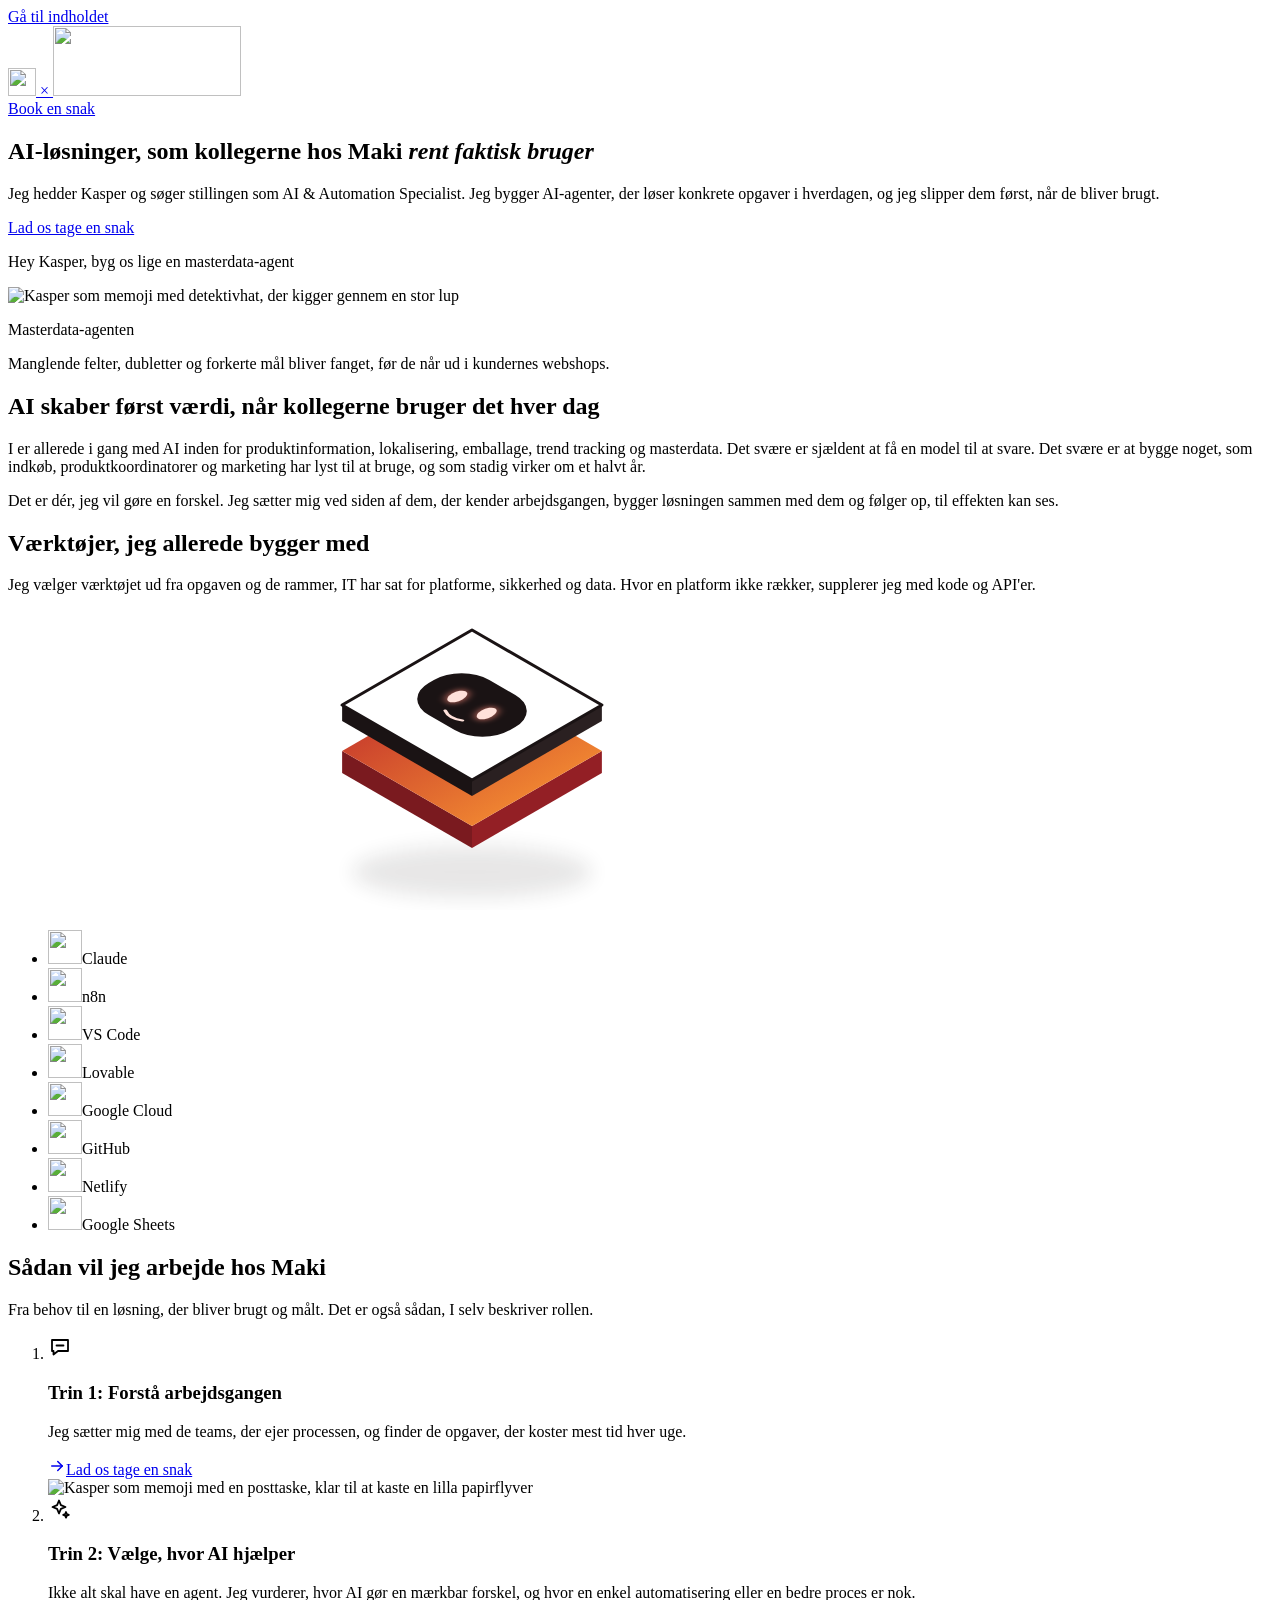
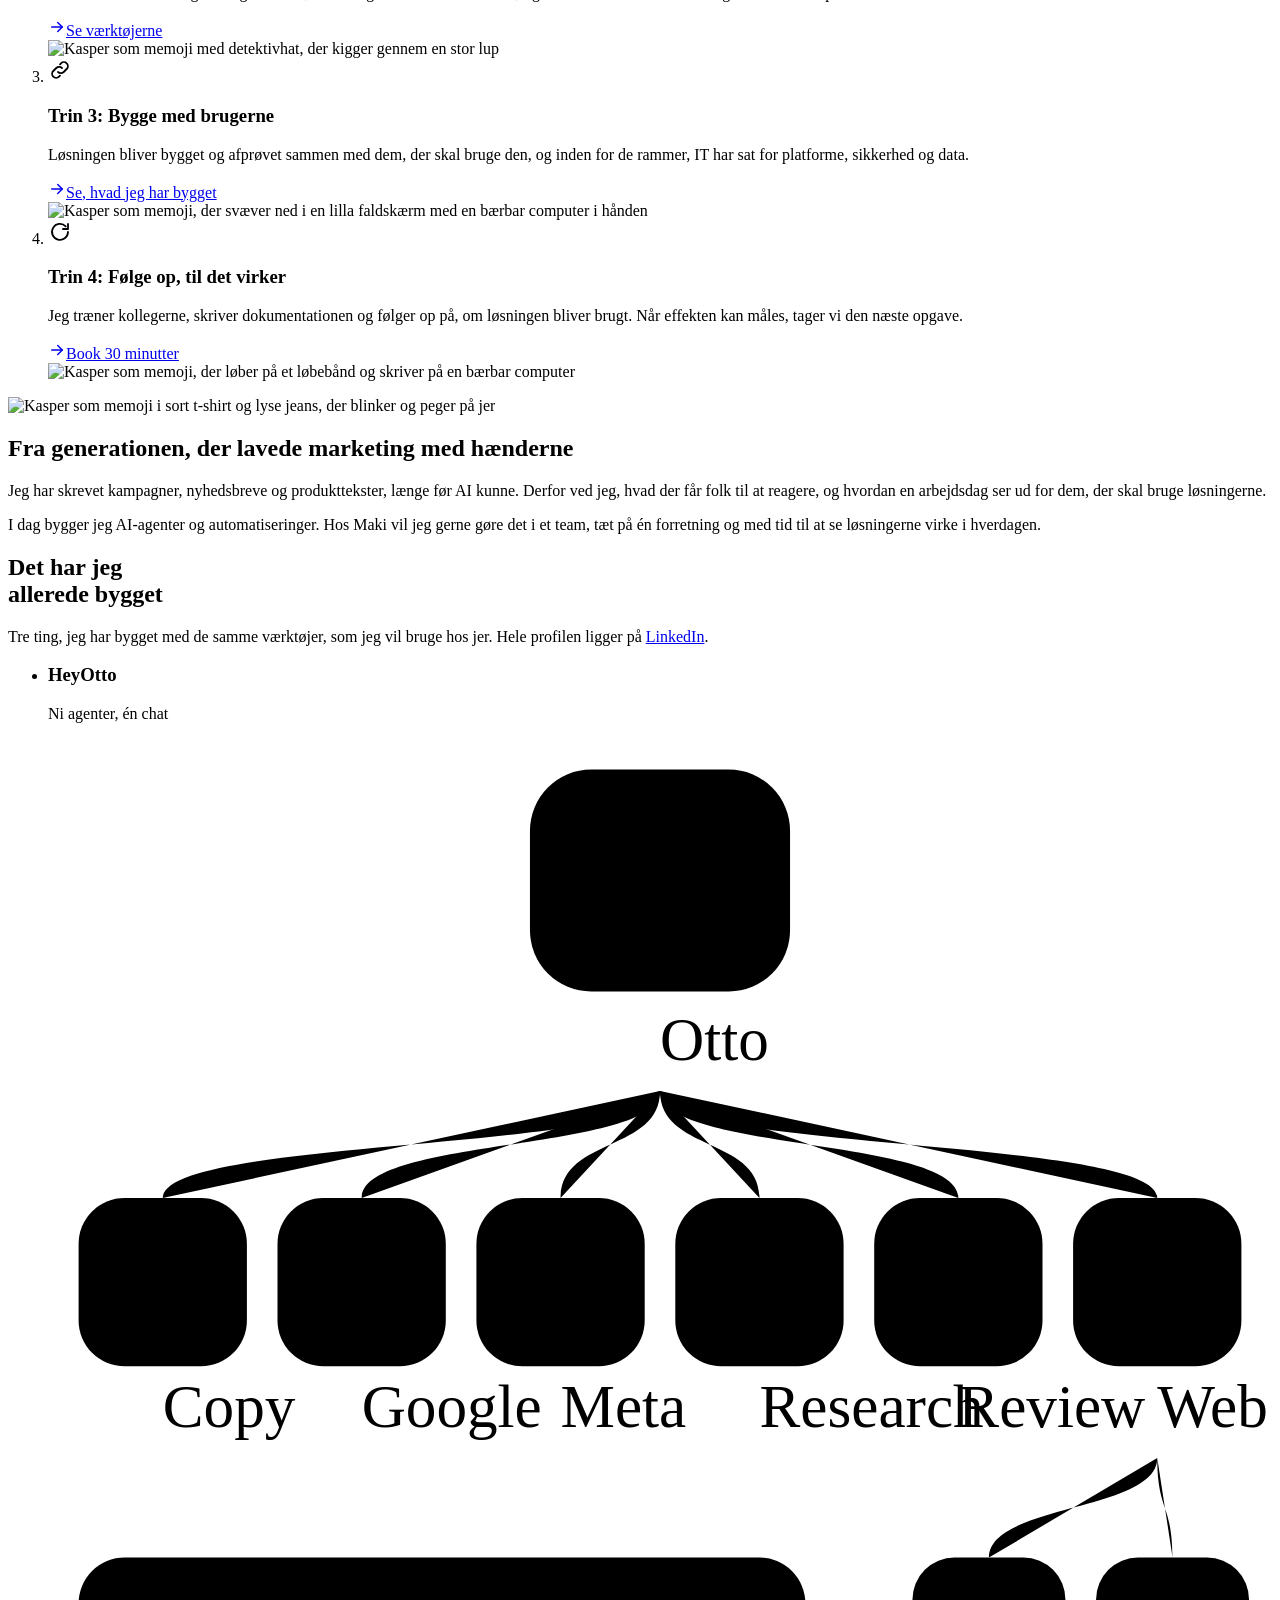
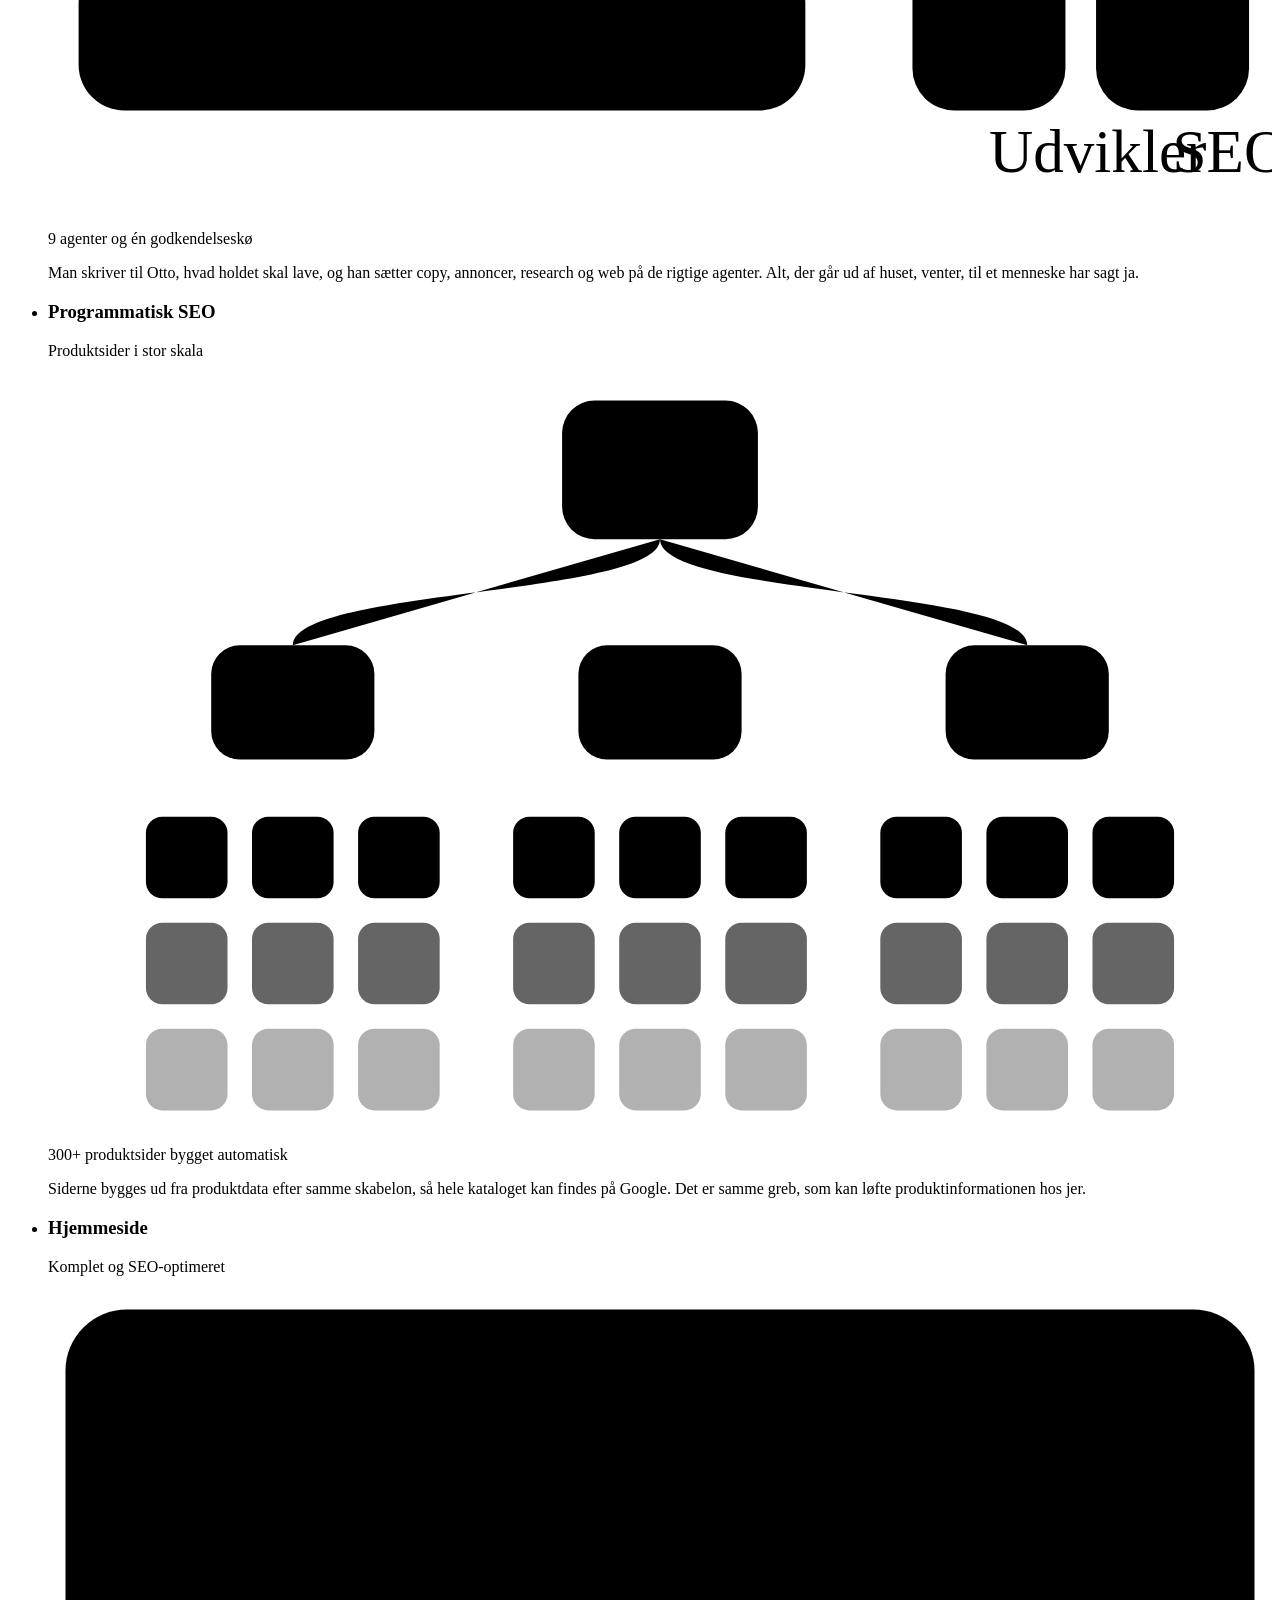
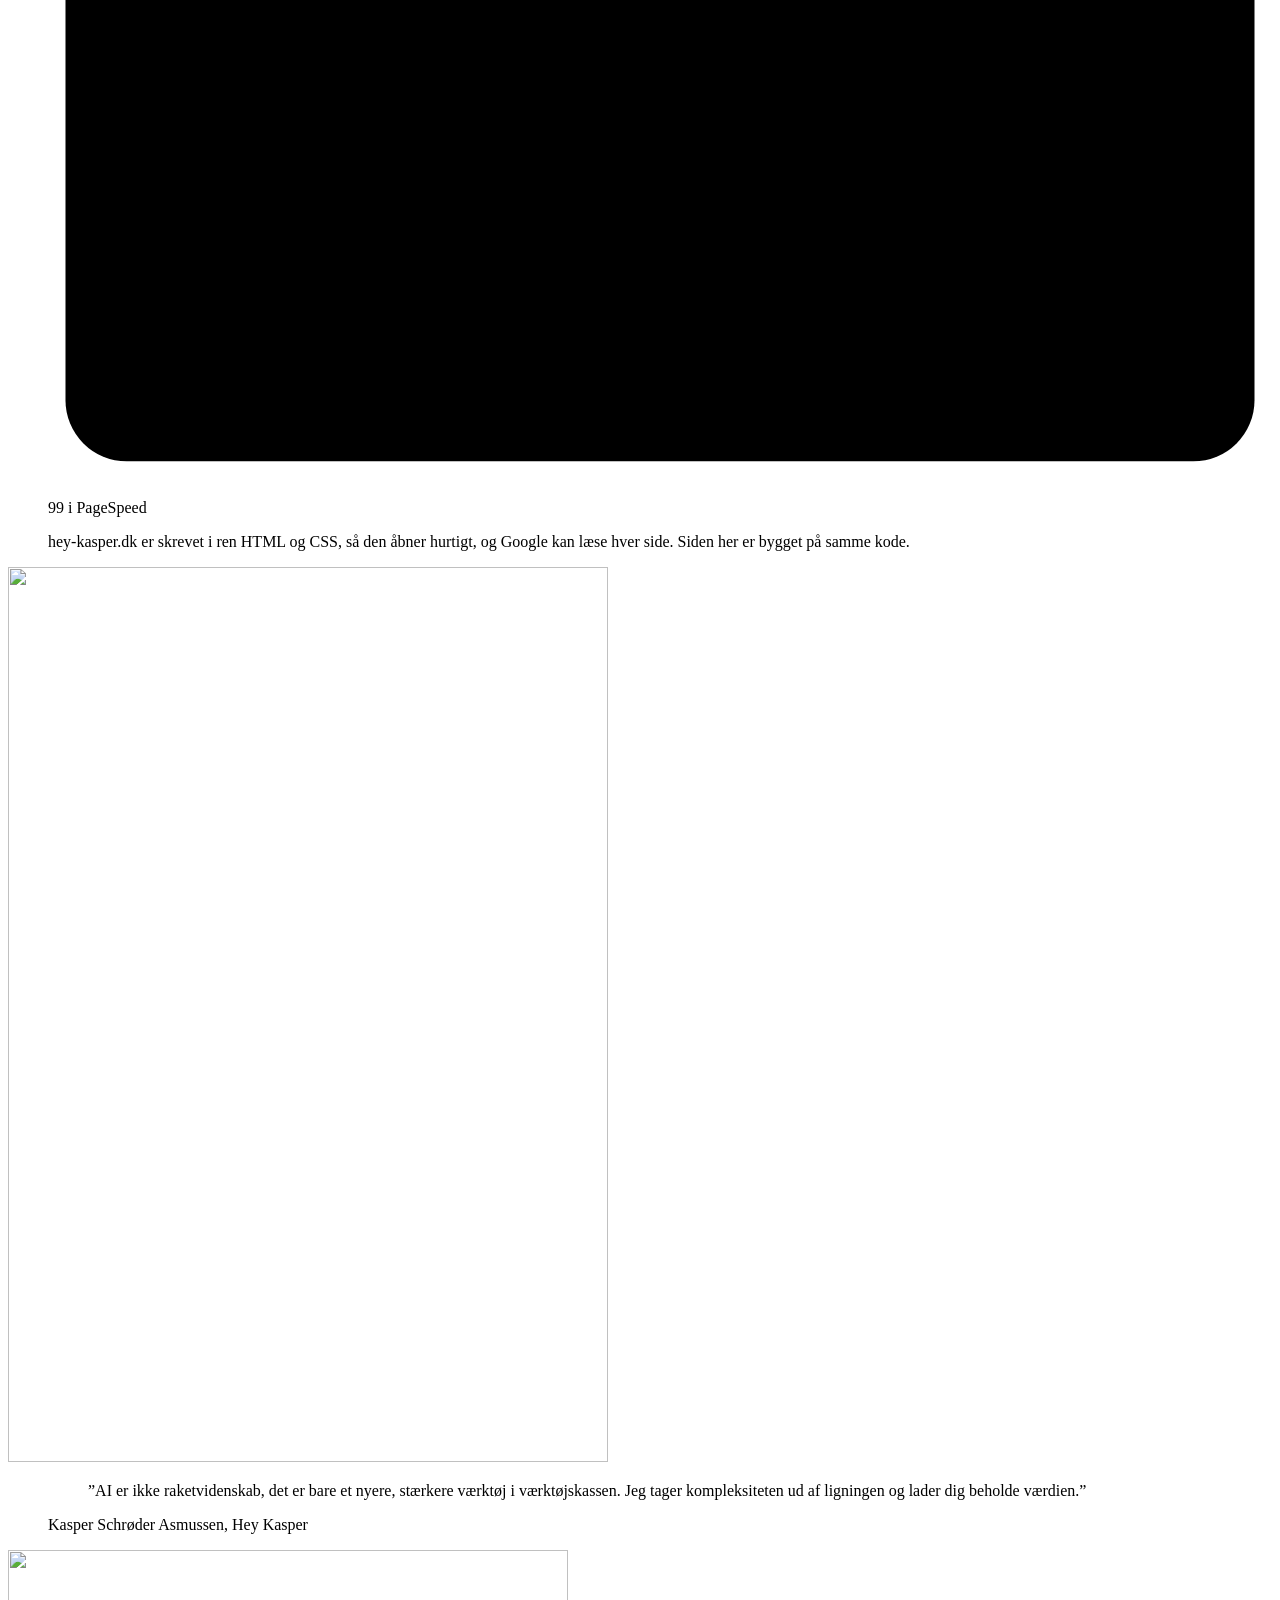
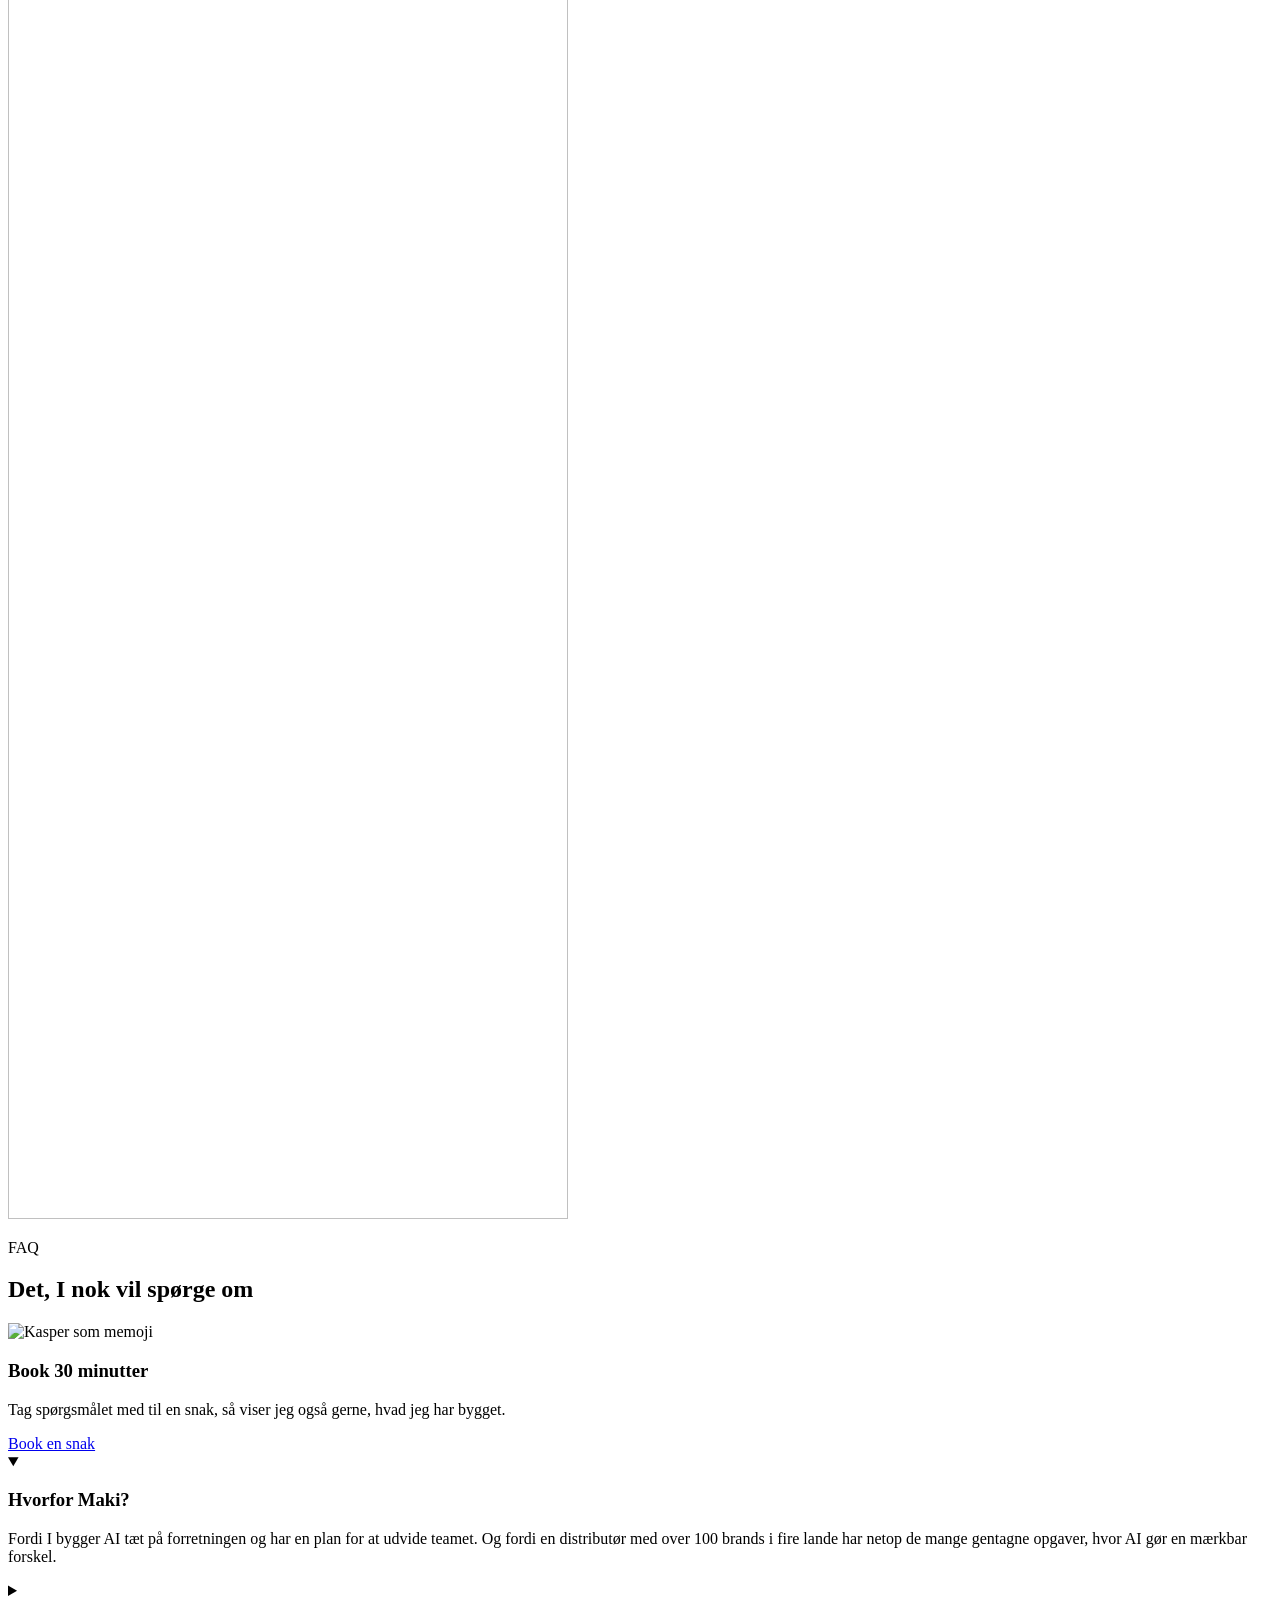
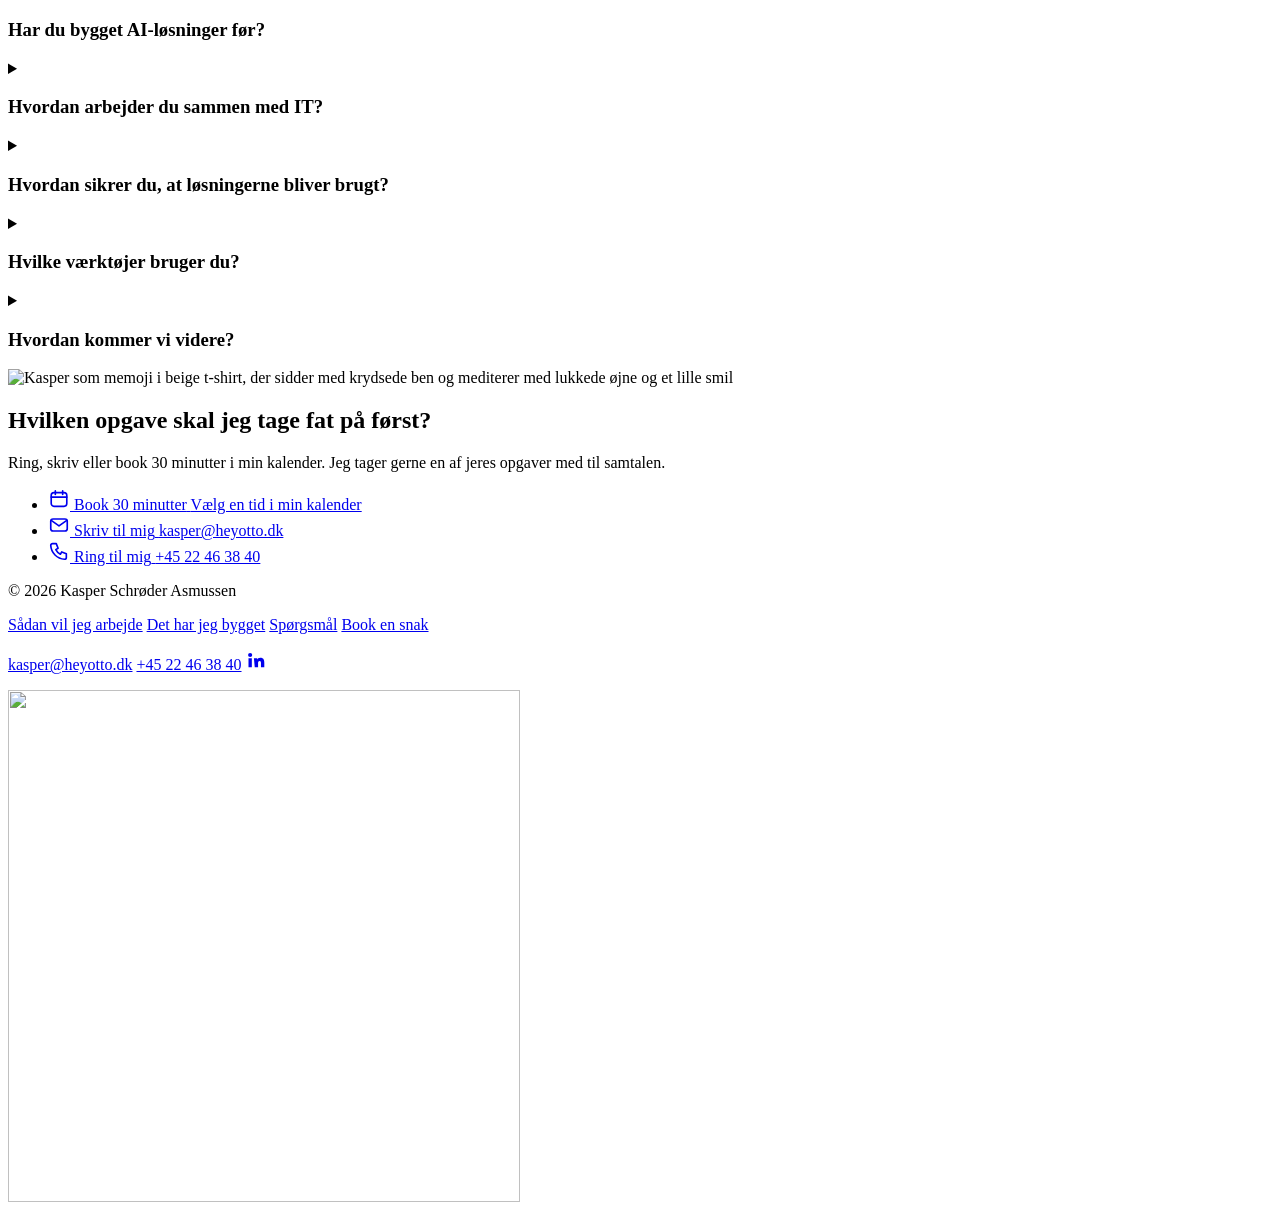
==== site/index.html @ 6038b4ed "Landingpage til ansøgningen hos Maki Bygget på koden fra heykasper med ny tekst til stillingen som A" ====
<!DOCTYPE html>
<html lang="da">
<head>
  <meta charset="utf-8">
  <meta name="viewport" content="width=device-width, initial-scale=1">
  <title>Kasper til Maki: AI &amp; Automation Specialist</title>
  <meta name="description" content="Kasper Schrøder Asmussen søger stillingen som AI &amp; Automation Specialist hos Maki. Se de AI-agenter, han vil bygge til produktinformation, lokalisering, emballage, trend tracking og masterdata.">
  <!-- Siden er en personlig ansøgning til Maki, så den skal ikke findes på Google -->
  <meta name="robots" content="noindex, nofollow">
  <meta name="theme-color" content="#FFFFFF" media="(prefers-color-scheme: light)">
  <meta name="theme-color" content="#141011" media="(prefers-color-scheme: dark)">
  <script>try { var t = localStorage.getItem("tema"); if (t === "light" || t === "dark") document.documentElement.setAttribute("data-theme", t); } catch (e) {}</script>
  <meta property="og:title" content="Kasper til Maki: AI &amp; Automation Specialist">
  <meta property="og:description" content="AI-løsninger, som kollegerne hos Maki rent faktisk bruger. Se de agenter, jeg vil bygge til jer.">
  <meta property="og:site_name" content="Kasper til Maki">
  <meta property="og:type" content="website">
  <!-- Delingsbilledet til LinkedIn og mail. Skift til den fulde adresse (https://...), når siden er online. -->
  <meta property="og:image" content="/assets/og-image.jpg">
  <meta property="og:image:width" content="1200">
  <meta property="og:image:height" content="630">
  <meta property="og:image:alt" content="Kasper som memoji ved siden af Makis logo og overskriften: AI-løsninger, som kollegerne hos Maki rent faktisk bruger.">
  <meta name="twitter:card" content="summary_large_image">
  <meta property="og:locale" content="da_DK">
  <link rel="icon" href="/assets/favicon.svg?v=3" type="image/svg+xml">
  <link rel="icon" href="/assets/favicon-32.png?v=3" type="image/png" sizes="32x32">
  <link rel="icon" href="/assets/favicon-48.png?v=3" type="image/png" sizes="48x48">
  <link rel="icon" href="/assets/favicon-192.png?v=3" type="image/png" sizes="192x192">
  <link rel="apple-touch-icon" href="/assets/apple-touch-icon.png?v=3">
  <link rel="preload" href="/fonts/geist-latin.woff2" as="font" type="font/woff2" crossorigin>
  <link rel="preload" href="/fonts/instrument-serif-italic-latin.woff2" as="font" type="font/woff2" crossorigin>
  <link rel="stylesheet" href="/css/styles.css">
</head>
<body>
  <a class="skip" href="#indhold">Gå til indholdet</a>

  <div class="page">
  <header class="topbar">
    <!-- Kasper (memojien) til Maki (logoet) -->
    <a class="brand" href="/" aria-label="Kasper til Maki, til toppen af siden" translate="no">
      <img class="brand-mark" src="/assets/brand-mark.webp?v=3" alt="" width="28" height="28">
      <span class="brand-x" aria-hidden="true">×</span>
      <img class="logo" src="/assets/maki-logo.svg" alt="" width="188" height="70">
    </a>
    <div class="top-actions">
      <button class="theme-toggle" type="button" data-theme-toggle hidden aria-label="Skift tema">
        <span class="t-opt t-sun"><svg viewBox="0 0 24 24" width="16" height="16" fill="none" stroke="currentColor" stroke-width="2" stroke-linecap="round" aria-hidden="true"><circle cx="12" cy="12" r="4"/><path d="M12 2.5v2M12 19.5v2M2.5 12h2M19.5 12h2M5.3 5.3l1.4 1.4M17.3 17.3l1.4 1.4M5.3 18.7l1.4-1.4M17.3 6.7l1.4-1.4"/></svg></span>
        <span class="t-opt t-moon"><svg viewBox="0 0 24 24" width="16" height="16" fill="none" stroke="currentColor" stroke-width="2" stroke-linecap="round" stroke-linejoin="round" aria-hidden="true"><path d="M20 14.5A8 8 0 0 1 9.5 4a8 8 0 1 0 10.5 10.5z"/></svg></span>
      </button>
      <a class="btn btn-small" href="#kontakt">Book en snak</a>
    </div>
  </header>

  <main id="indhold">
    <!-- 1. Hero: ansøgningen øverst, og under det chatfeltet. Agenterne er de fem AI-områder fra Makis jobopslag.
         Når I vælger en agent i feltets bund, bliver "Hey Kasper, byg os lige …" skrevet færdigt, prikkerne skriver,
         og memojien svarer med agenten. -->
    <section class="hero hero-pick" data-glow="3">
      <h1 class="hero-title">AI-løsninger, som kollegerne hos Maki <em class="accent">rent faktisk bruger</em></h1>
      <p class="lede hero-lede">Jeg hedder Kasper og søger stillingen som AI &amp; Automation Specialist. Jeg bygger AI-agenter, der løser konkrete opgaver i hverdagen, og jeg slipper dem først, når de bliver brugt.</p>
      <a class="btn" href="#kontakt">Lad os tage en snak</a>

      <div class="chat">
        <div class="composer hey">
          <p class="composer-input"><span class="composer-text">Hey Kasper, byg os lige <span class="composer-typed" data-typed>en masterdata-agent</span></span><span class="composer-caret" aria-hidden="true"></span></p>
          <div class="composer-bar">
            <div class="picker" role="group" aria-label="Vælg en agent" data-picker hidden>
            <button class="pick" type="button" data-prompt="en produkt-agent" data-show="vis-produkt" data-glow="1" aria-label="Produkt-agenten" aria-pressed="false"><img src="/assets/memoji/tekster-hoved.webp" alt="" width="56" height="56"></button>
            <button class="pick" type="button" data-prompt="en sprog-agent" data-show="vis-sprog" data-glow="2" aria-label="Sprog-agenten" aria-pressed="false"><img src="/assets/memoji/email-hoved.webp" alt="" width="56" height="56"></button>
            <button class="pick" type="button" data-prompt="en masterdata-agent" data-show="vis-masterdata" data-glow="3" aria-label="Masterdata-agenten" aria-pressed="true"><img src="/assets/memoji/annoncer-hoved.webp" alt="" width="56" height="56"></button>
            <button class="pick" type="button" data-prompt="en trend-agent" data-show="vis-trend" data-glow="4" aria-label="Trend-agenten" aria-pressed="false"><img src="/assets/memoji/some-hoved.webp" alt="" width="56" height="56"></button>
            <button class="pick" type="button" data-prompt="en emballage-agent" data-show="vis-emballage" data-glow="5" aria-label="Emballage-agenten" aria-pressed="false"><img src="/assets/memoji/landingpage-hoved.webp" alt="" width="56" height="56"></button>
            </div>
            <span class="composer-voice" aria-hidden="true"><span class="hey-voice"><i></i><i></i><i></i><i></i></span></span>
          </div>
        </div>
        <p class="picker-hint" data-picker-hint hidden><span class="hint-touch">Tryk på et hoved eller stryg for at vælge en agent</span><span class="hint-mouse">Vælg en agent i feltet for at se, hvad den kan</span></p>

        <div class="scene">
        <div class="scene-items" data-swipe>
          <div class="scene-item" id="vis-produkt" hidden>
            <span class="scene-fig"><img class="scene-img" src="/assets/memoji/tekster.webp" alt="Kasper som memoji, der løber på et løbebånd og skriver på en bærbar computer" width="800" height="800" loading="lazy"></span>
            <p class="scene-title">Produkt-agenten</p>
            <p class="scene-text">Leverandørernes produktdata bliver til færdige tekster og specifikationer, klar til de over 6.000 butikker og webshops, der sælger jeres legetøj.</p>
          </div>
          <div class="scene-item" id="vis-sprog" hidden>
            <span class="scene-fig"><img class="scene-img" src="/assets/memoji/email.webp" alt="Kasper som memoji med en posttaske, klar til at kaste en lilla papirflyver" width="800" height="800" loading="lazy"></span>
            <p class="scene-title">Sprog-agenten</p>
            <p class="scene-text">Teksterne kommer ud på dansk, norsk, svensk og finsk samme dag, og de lyder, som om de er skrevet i hvert land.</p>
          </div>
          <div class="scene-item" id="vis-masterdata">
            <span class="scene-fig"><img class="scene-img" src="/assets/memoji/annoncer.webp" alt="Kasper som memoji med detektivhat, der kigger gennem en stor lup" width="800" height="800" fetchpriority="high"></span>
            <p class="scene-title">Masterdata-agenten</p>
            <p class="scene-text">Manglende felter, dubletter og forkerte mål bliver fanget, før de når ud i kundernes webshops.</p>
          </div>
          <div class="scene-item" id="vis-trend" hidden>
            <span class="scene-fig"><img class="scene-img" src="/assets/memoji/some.webp" alt="Kasper som memoji, der tager en selfie med en selfiestang og blinker" width="800" height="800" loading="lazy"></span>
            <p class="scene-title">Trend-agenten</p>
            <p class="scene-text">Mandag morgen ved I, hvilket legetøj der er ved at trende, før butikkerne begynder at spørge efter det.</p>
          </div>
          <div class="scene-item" id="vis-emballage" hidden>
            <span class="scene-fig"><img class="scene-img" src="/assets/memoji/landingpage.webp" alt="Kasper som memoji, der svæver ned i en lilla faldskærm med en bærbar computer i hånden" width="800" height="800" loading="lazy"></span>
            <p class="scene-title">Emballage-agenten</p>
            <p class="scene-text">Tekster og advarsler på emballagen bliver tjekket mod kravene i hvert nordisk land, før filerne går videre til tryk.</p>
          </div>
        </div>
          <p class="visually-hidden" aria-live="polite" data-scene-live></p>
        </div>
      </div>
    </section>

    <!-- 2. Udfordringen: det, jobopslaget beskriver -->
    <section class="section split" aria-labelledby="problem-titel">
      <h2 id="problem-titel">AI skaber først værdi, når kollegerne bruger det hver dag</h2>
      <div class="split-text">
        <p>I er allerede i gang med AI inden for produktinformation, lokalisering, emballage, trend tracking og masterdata. Det svære er sjældent at få en model til at svare. Det svære er at bygge noget, som indkøb, produktkoordinatorer og marketing har lyst til at bruge, og som stadig virker om et halvt år.</p>
        <p>Det er dér, jeg vil gøre en forskel. Jeg sætter mig ved siden af dem, der kender arbejdsgangen, bygger løsningen sammen med dem og følger op, til effekten kan ses.</p>
      </div>
    </section>

    <!-- Værktøjer -->
    <section class="section tools" id="vaerktoejer" aria-labelledby="tools-titel">
      <h2 class="center" id="tools-titel">Værktøjer, jeg allerede bygger med</h2>
      <p class="center lede-small">Jeg vælger værktøjet ud fra opgaven og de rammer, IT har sat for platforme, sikkerhed og data. Hvor en platform ikke rækker, supplerer jeg med kode og API'er.</p>
      <div class="tools-stage" data-tools>
        <canvas class="tools-field" aria-hidden="true"></canvas>
        <svg class="tools-stack" xmlns="http://www.w3.org/2000/svg" viewBox="0 0 320 300" width="320" height="300" aria-hidden="true" focusable="false" data-stack>
          <defs>
            <linearGradient id="stack-top" x1="0" y1="0" x2="1" y2="1">
              <stop offset="0" stop-color="#BB252B"/><stop offset="1" stop-color="#FFA133"/>
            </linearGradient>
            <filter id="stack-blur" x="-30%" y="-100%" width="160%" height="300%"><feGaussianBlur stdDeviation="10"/></filter>
            <filter id="stack-glow" x="-100%" y="-100%" width="300%" height="300%"><feGaussianBlur stdDeviation="3"/></filter>
          </defs>
          <ellipse cx="160.0" cy="262" rx="120" ry="26" fill="#1A1314" opacity=".10" filter="url(#stack-blur)"/><polygon points="30.1,141.0 160.0,216.0 160.0,238.0 30.1,163.0" fill="#7A1A1F"/><polygon points="160.0,216.0 289.9,141.0 289.9,163.0 160.0,238.0" fill="#931F25"/><polygon points="160.0,66.0 289.9,141.0 160.0,216.0 30.1,141.0" fill="url(#stack-top)"/><polygon points="30.1,95.0 160.0,170.0 160.0,186.0 30.1,111.0" fill="#1A1314"/><polygon points="160.0,170.0 289.9,95.0 289.9,111.0 160.0,186.0" fill="#2A2021"/><polygon points="160.0,20.0 289.9,95.0 160.0,170.0 30.1,95.0" fill="#FFFFFF" stroke="#1A1314" stroke-width="3" stroke-linejoin="round"/>
          <g transform="matrix(0.8660 0.5000 -0.8660 0.5000 160.00 20.00)">
          <rect x="28" y="40" width="94" height="70" rx="32" fill="#1A1314"/>
          <g data-eyes>
          <ellipse cx="58" cy="75" rx="8" ry="12" fill="#FF8A7A" opacity=".55" filter="url(#stack-glow)"/>
          <ellipse cx="92" cy="75" rx="8" ry="12" fill="#FF8A7A" opacity=".55" filter="url(#stack-glow)"/>
          <ellipse cx="58" cy="75" rx="6" ry="10" fill="#FFE1DA"/>
          <ellipse cx="92" cy="75" rx="6" ry="10" fill="#FFE1DA"/>
          </g>
          <path d="M65 96 Q75 102 85 96" stroke="#FFE1DA" stroke-width="3" stroke-linecap="round" fill="none"/>
        </g>
        </svg>
        <ul class="tool-list">
          <li class="tool t1" style="--brand: #D97757"><span class="tool-tile"><img src="/assets/tools/claude.svg" alt="" width="34" height="34" loading="lazy"></span><span class="tool-name">Claude</span></li>
          <li class="tool t2" style="--brand: #EA4B71"><span class="tool-tile"><img src="/assets/tools/n8n.svg" alt="" width="34" height="34" loading="lazy"></span><span class="tool-name">n8n</span></li>
          <li class="tool t3" style="--brand: #007ACC"><span class="tool-tile"><img src="/assets/tools/vscode.svg" alt="" width="34" height="34" loading="lazy"></span><span class="tool-name">VS Code</span></li>
          <li class="tool t4" style="--brand: #FF5A7A"><span class="tool-tile"><img src="/assets/tools/lovable.svg" alt="" width="34" height="34" loading="lazy"></span><span class="tool-name">Lovable</span></li>
          <li class="tool t5" style="--brand: #4285F4"><span class="tool-tile"><img src="/assets/tools/google-cloud.svg" alt="" width="34" height="34" loading="lazy"></span><span class="tool-name">Google Cloud</span></li>
          <li class="tool t6" style="--brand: #6E5494"><span class="tool-tile"><img src="/assets/tools/github.svg" alt="" width="34" height="34" loading="lazy"></span><span class="tool-name">GitHub</span></li>
          <li class="tool t7" style="--brand: #05BDBA"><span class="tool-tile"><img src="/assets/tools/netlify.svg" alt="" width="34" height="34" loading="lazy"></span><span class="tool-name">Netlify</span></li>
          <li class="tool t8" style="--brand: #0F9D58"><span class="tool-tile"><img src="/assets/tools/google-sheets.svg" alt="" width="34" height="34" loading="lazy"></span><span class="tool-name">Google Sheets</span></li>
        </ul>
      </div>
    </section>

    <!-- 3. Sådan vil jeg arbejde: fire kort, der stables, når man scroller (ét fælles flow). Trinene følger
         ansvarsområderne i jobopslaget. -->
    <section class="section process" id="samarbejde" aria-labelledby="proces-titel">
      <h2 id="proces-titel">Sådan vil jeg arbejde hos Maki</h2>
      <p class="process-intro">Fra behov til en løsning, der bliver brugt og målt. Det er også sådan, I selv beskriver rollen.</p>
      <ol class="pstack" data-pstack>
        <li class="pcard" data-tone="white" style="--i: 0">
          <div class="pcard-body">
            <span class="pcard-icon" aria-hidden="true"><svg viewBox="0 0 24 24" width="24" height="24" fill="none" stroke="currentColor" stroke-width="1.8" stroke-linecap="round" stroke-linejoin="round"><path d="M4 5h16v11H10l-4.5 3.5V16H4z"/><path d="M8.5 10.5h7"/></svg></span>
            <h3 class="pcard-title"><span class="visually-hidden">Trin 1: </span>Forstå arbejdsgangen</h3>
            <p class="pcard-text">Jeg sætter mig med de teams, der ejer processen, og finder de opgaver, der koster mest tid hver uge.</p>
            <a class="pcard-btn" href="#kontakt"><svg viewBox="0 0 24 24" width="18" height="18" fill="none" stroke="currentColor" stroke-width="2" stroke-linecap="round" stroke-linejoin="round" aria-hidden="true"><path d="M5 12h14"/><path d="M13 6l6 6-6 6"/></svg>Lad os tage en snak</a>
          </div>
          <div class="pcard-art"><img src="/assets/memoji/email.webp" alt="Kasper som memoji med en posttaske, klar til at kaste en lilla papirflyver" width="800" height="800" loading="lazy" decoding="async"></div>
        </li>
        <li class="pcard" data-tone="blush" style="--i: 1">
          <div class="pcard-body">
            <span class="pcard-icon" aria-hidden="true"><svg viewBox="0 0 24 24" width="24" height="24" fill="none" stroke="currentColor" stroke-width="1.8" stroke-linecap="round" stroke-linejoin="round"><path d="M11 3.5l1.9 4.6 4.6 1.9-4.6 1.9L11 16.5l-1.9-4.6L4.5 10l4.6-1.9z"/><path d="M18 15l.8 2 2 .8-2 .8-.8 2-.8-2-2-.8 2-.8z"/></svg></span>
            <h3 class="pcard-title"><span class="visually-hidden">Trin 2: </span>Vælge, hvor AI hjælper</h3>
            <p class="pcard-text">Ikke alt skal have en agent. Jeg vurderer, hvor AI gør en mærkbar forskel, og hvor en enkel automatisering eller en bedre proces er nok.</p>
            <a class="pcard-btn" href="#vaerktoejer"><svg viewBox="0 0 24 24" width="18" height="18" fill="none" stroke="currentColor" stroke-width="2" stroke-linecap="round" stroke-linejoin="round" aria-hidden="true"><path d="M5 12h14"/><path d="M13 6l6 6-6 6"/></svg>Se værktøjerne</a>
          </div>
          <div class="pcard-art"><img src="/assets/memoji/annoncer.webp" alt="Kasper som memoji med detektivhat, der kigger gennem en stor lup" width="800" height="800" loading="lazy" decoding="async"></div>
        </li>
        <li class="pcard" data-tone="red" style="--i: 2">
          <div class="pcard-body">
            <span class="pcard-icon" aria-hidden="true"><svg viewBox="0 0 24 24" width="24" height="24" fill="none" stroke="currentColor" stroke-width="1.8" stroke-linecap="round" stroke-linejoin="round"><path d="M10 14a4 4 0 0 0 5.7 0l3-3a4 4 0 0 0-5.7-5.7l-1 1"/><path d="M14 10a4 4 0 0 0-5.7 0l-3 3a4 4 0 0 0 5.7 5.7l1-1"/></svg></span>
            <h3 class="pcard-title"><span class="visually-hidden">Trin 3: </span>Bygge med brugerne</h3>
            <p class="pcard-text">Løsningen bliver bygget og afprøvet sammen med dem, der skal bruge den, og inden for de rammer, IT har sat for platforme, sikkerhed og data.</p>
            <a class="pcard-btn" href="#cases"><svg viewBox="0 0 24 24" width="18" height="18" fill="none" stroke="currentColor" stroke-width="2" stroke-linecap="round" stroke-linejoin="round" aria-hidden="true"><path d="M5 12h14"/><path d="M13 6l6 6-6 6"/></svg>Se, hvad jeg har bygget</a>
          </div>
          <div class="pcard-art"><img src="/assets/memoji/landingpage.webp" alt="Kasper som memoji, der svæver ned i en lilla faldskærm med en bærbar computer i hånden" width="800" height="800" loading="lazy" decoding="async"></div>
        </li>
        <li class="pcard" data-tone="deep" style="--i: 3">
          <div class="pcard-body">
            <span class="pcard-icon" aria-hidden="true"><svg viewBox="0 0 24 24" width="24" height="24" fill="none" stroke="currentColor" stroke-width="1.8" stroke-linecap="round" stroke-linejoin="round"><path d="M20 12a8 8 0 1 1-2.3-5.7"/><path d="M20 4v5h-5"/></svg></span>
            <h3 class="pcard-title"><span class="visually-hidden">Trin 4: </span>Følge op, til det virker</h3>
            <p class="pcard-text">Jeg træner kollegerne, skriver dokumentationen og følger op på, om løsningen bliver brugt. Når effekten kan måles, tager vi den næste opgave.</p>
            <a class="pcard-btn" href="#kontakt"><svg viewBox="0 0 24 24" width="18" height="18" fill="none" stroke="currentColor" stroke-width="2" stroke-linecap="round" stroke-linejoin="round" aria-hidden="true"><path d="M5 12h14"/><path d="M13 6l6 6-6 6"/></svg>Book 30 minutter</a>
          </div>
          <div class="pcard-art"><img src="/assets/memoji/tekster.webp" alt="Kasper som memoji, der løber på et løbebånd og skriver på en bærbar computer" width="800" height="800" loading="lazy" decoding="async"></div>
        </li>
      </ol>
    </section>

    <!-- 4. Om mig -->
    <section class="section about" aria-labelledby="om-titel">
      <div class="about-figure">
        <img class="memoji-about" src="/assets/kasper-peger.svg" alt="Kasper som memoji i sort t-shirt og lyse jeans, der blinker og peger på jer" width="459" height="1000" loading="lazy" decoding="async">
      </div>
      <div class="about-text">
        <h2 id="om-titel">Fra generationen, der lavede marketing med hænderne</h2>
        <p>Jeg har skrevet kampagner, nyhedsbreve og produkttekster, længe før AI kunne. Derfor ved jeg, hvad der får folk til at reagere, og hvordan en arbejdsdag ser ud for dem, der skal bruge løsningerne.</p>
        <p>I dag bygger jeg AI-agenter og automatiseringer. Hos Maki vil jeg gerne gøre det i et team, tæt på én forretning og med tid til at se løsningerne virke i hverdagen.</p>
      </div>
    </section>

    <!-- 5. Cases: tre AI-cases i et bento-gitter. HeyOtto står højt til venstre, de to andre stablet til højre.
         Illustrationerne er SVG'er, der tager farverne fra temaet; tallene står som en lille linje under dem. -->
    <section class="section cases" id="cases" aria-labelledby="cases-titel">
      <div class="cases-head">
        <h2 id="cases-titel">Det har jeg<br> allerede bygget</h2>
        <p>Tre ting, jeg har bygget med de samme værktøjer, som jeg vil bruge hos jer. Hele profilen ligger på <a href="https://www.linkedin.com/in/kasperasmussen/" target="_blank" rel="noopener">LinkedIn</a>.</p>
      </div>
      <ul class="case-grid case-bento">
        <li class="case-card case-tall">
          <h3 class="case-title">HeyOtto</h3>
          <p class="case-label">Ni agenter, én chat</p>
          <div class="case-visual">
            <svg class="case-svg" viewBox="0 0 320 280" aria-hidden="true" focusable="false"><path class="cv-line" d="M160 92 C160 108 30 104 30 120"/><path class="cv-line" d="M160 92 C160 108 82 104 82 120"/><path class="cv-line" d="M160 92 C160 108 134 104 134 120"/><path class="cv-line" d="M160 92 C160 108 186 104 186 120"/><path class="cv-line" d="M160 92 C160 108 238 104 238 120"/><path class="cv-line" d="M160 92 C160 108 290 104 290 120"/><path class="cv-line" d="M290 188 C290 202 246 200 246 214"/><path class="cv-line" d="M290 188 C290 202 294 200 294 214"/><rect class="cv-lead" x="126" y="8" width="68" height="58" rx="16"/><rect class="cv-face" x="139" y="22" width="42" height="30" rx="12.5"/><ellipse class="cv-accent" cx="151" cy="37" rx="4" ry="6"/><ellipse class="cv-accent" cx="169" cy="37" rx="4" ry="6"/><text class="cv-label" x="160" y="84">Otto</text><rect class="cv-node" x="8" y="120" width="44" height="44" rx="12"/><rect class="cv-face" x="17" y="133" width="26" height="18" rx="7.5"/><ellipse class="cv-eye" cx="24.5" cy="142" rx="2.2" ry="3.2"/><ellipse class="cv-eye" cx="35.5" cy="142" rx="2.2" ry="3.2"/><text class="cv-label" x="30" y="180">Copy</text><rect class="cv-node" x="60" y="120" width="44" height="44" rx="12"/><rect class="cv-face" x="69" y="133" width="26" height="18" rx="7.5"/><ellipse class="cv-eye" cx="76.5" cy="142" rx="2.2" ry="3.2"/><ellipse class="cv-eye" cx="87.5" cy="142" rx="2.2" ry="3.2"/><text class="cv-label" x="82" y="180">Google</text><rect class="cv-node" x="112" y="120" width="44" height="44" rx="12"/><rect class="cv-face" x="121" y="133" width="26" height="18" rx="7.5"/><ellipse class="cv-eye" cx="128.5" cy="142" rx="2.2" ry="3.2"/><ellipse class="cv-eye" cx="139.5" cy="142" rx="2.2" ry="3.2"/><text class="cv-label" x="134" y="180">Meta</text><rect class="cv-node" x="164" y="120" width="44" height="44" rx="12"/><rect class="cv-face" x="173" y="133" width="26" height="18" rx="7.5"/><ellipse class="cv-eye" cx="180.5" cy="142" rx="2.2" ry="3.2"/><ellipse class="cv-eye" cx="191.5" cy="142" rx="2.2" ry="3.2"/><text class="cv-label" x="186" y="180">Research</text><rect class="cv-node" x="216" y="120" width="44" height="44" rx="12"/><rect class="cv-face" x="225" y="133" width="26" height="18" rx="7.5"/><ellipse class="cv-eye" cx="232.5" cy="142" rx="2.2" ry="3.2"/><ellipse class="cv-eye" cx="243.5" cy="142" rx="2.2" ry="3.2"/><text class="cv-label" x="238" y="180">Review</text><rect class="cv-node" x="268" y="120" width="44" height="44" rx="12"/><rect class="cv-face" x="277" y="133" width="26" height="18" rx="7.5"/><ellipse class="cv-eye" cx="284.5" cy="142" rx="2.2" ry="3.2"/><ellipse class="cv-eye" cx="295.5" cy="142" rx="2.2" ry="3.2"/><text class="cv-label" x="290" y="180">Web</text><rect class="cv-node" x="226" y="214" width="40" height="40" rx="11"/><rect class="cv-face" x="234" y="226" width="24" height="16" rx="6.66667"/><ellipse class="cv-eye" cx="241" cy="234" rx="2" ry="3"/><ellipse class="cv-eye" cx="251" cy="234" rx="2" ry="3"/><text class="cv-label" x="246" y="270">Udvikler</text><rect class="cv-node" x="274" y="214" width="40" height="40" rx="11"/><rect class="cv-face" x="282" y="226" width="24" height="16" rx="6.66667"/><ellipse class="cv-eye" cx="289" cy="234" rx="2" ry="3"/><ellipse class="cv-eye" cx="299" cy="234" rx="2" ry="3"/><text class="cv-label" x="294" y="270">SEO</text><rect class="cv-node" x="8" y="214" width="190" height="40" rx="12"/><circle class="cv-accent" cx="30" cy="234" r="9"/><path d="M25.5 234.2l3 3 6-6.2" fill="none" stroke="var(--bg)" stroke-width="2" stroke-linecap="round" stroke-linejoin="round"/><text class="cv-text" x="48" y="238">Godkendt af jer</text></svg>
            <p class="case-stat">9 agenter og én godkendelseskø</p>
          </div>
          <p class="case-note">Man skriver til Otto, hvad holdet skal lave, og han sætter copy, annoncer, research og web på de rigtige agenter. Alt, der går ud af huset, venter, til et menneske har sagt ja.</p>
        </li>
        <li class="case-card">
          <h3 class="case-title">Programmatisk SEO</h3>
          <p class="case-label">Produktsider i stor skala</p>
          <div class="case-visual">
            <svg class="case-svg" viewBox="0 0 300 184" aria-hidden="true" focusable="false"><rect class="cv-lead" x="126" y="6" width="48" height="34" rx="8"/><rect class="cv-accent" x="134" y="13" width="32" height="5" rx="2.5"/><rect class="cv-rail" x="134" y="23" width="22" height="3" rx="1.5"/><rect class="cv-rail" x="134" y="30" width="16" height="3" rx="1.5"/><path class="cv-line" d="M150 40 C150 54 60 52 60 66"/><rect class="cv-node" x="40" y="66" width="40" height="28" rx="7"/><rect class="cv-ink" x="48" y="74" width="24" height="4" rx="2"/><rect class="cv-rail" x="48" y="83" width="16" height="3" rx="1.5"/><path class="cv-line" d="M60 94 V102 M34 102 H86 M34 102 V108 M60 102 V108 M86 102 V108"/><g opacity="1"><rect class="cv-node" x="24" y="108" width="20" height="20" rx="4"/><rect class="cv-rail" x="28" y="114" width="12" height="2.5" rx="1.25"/><rect class="cv-rail" x="28" y="119" width="8" height="2.5" rx="1.25"/><rect class="cv-node" x="50" y="108" width="20" height="20" rx="4"/><rect class="cv-rail" x="54" y="114" width="12" height="2.5" rx="1.25"/><rect class="cv-rail" x="54" y="119" width="8" height="2.5" rx="1.25"/><rect class="cv-node" x="76" y="108" width="20" height="20" rx="4"/><rect class="cv-rail" x="80" y="114" width="12" height="2.5" rx="1.25"/><rect class="cv-rail" x="80" y="119" width="8" height="2.5" rx="1.25"/></g><g opacity="0.6"><rect class="cv-node" x="24" y="134" width="20" height="20" rx="4"/><rect class="cv-rail" x="28" y="140" width="12" height="2.5" rx="1.25"/><rect class="cv-rail" x="28" y="145" width="8" height="2.5" rx="1.25"/><rect class="cv-node" x="50" y="134" width="20" height="20" rx="4"/><rect class="cv-rail" x="54" y="140" width="12" height="2.5" rx="1.25"/><rect class="cv-rail" x="54" y="145" width="8" height="2.5" rx="1.25"/><rect class="cv-node" x="76" y="134" width="20" height="20" rx="4"/><rect class="cv-rail" x="80" y="140" width="12" height="2.5" rx="1.25"/><rect class="cv-rail" x="80" y="145" width="8" height="2.5" rx="1.25"/></g><g opacity="0.3"><rect class="cv-node" x="24" y="160" width="20" height="20" rx="4"/><rect class="cv-rail" x="28" y="166" width="12" height="2.5" rx="1.25"/><rect class="cv-rail" x="28" y="171" width="8" height="2.5" rx="1.25"/><rect class="cv-node" x="50" y="160" width="20" height="20" rx="4"/><rect class="cv-rail" x="54" y="166" width="12" height="2.5" rx="1.25"/><rect class="cv-rail" x="54" y="171" width="8" height="2.5" rx="1.25"/><rect class="cv-node" x="76" y="160" width="20" height="20" rx="4"/><rect class="cv-rail" x="80" y="166" width="12" height="2.5" rx="1.25"/><rect class="cv-rail" x="80" y="171" width="8" height="2.5" rx="1.25"/></g><path class="cv-line" d="M150 40 C150 54 150 52 150 66"/><rect class="cv-node" x="130" y="66" width="40" height="28" rx="7"/><rect class="cv-ink" x="138" y="74" width="24" height="4" rx="2"/><rect class="cv-rail" x="138" y="83" width="16" height="3" rx="1.5"/><path class="cv-line" d="M150 94 V102 M124 102 H176 M124 102 V108 M150 102 V108 M176 102 V108"/><g opacity="1"><rect class="cv-node" x="114" y="108" width="20" height="20" rx="4"/><rect class="cv-rail" x="118" y="114" width="12" height="2.5" rx="1.25"/><rect class="cv-rail" x="118" y="119" width="8" height="2.5" rx="1.25"/><rect class="cv-node" x="140" y="108" width="20" height="20" rx="4"/><rect class="cv-rail" x="144" y="114" width="12" height="2.5" rx="1.25"/><rect class="cv-rail" x="144" y="119" width="8" height="2.5" rx="1.25"/><rect class="cv-node" x="166" y="108" width="20" height="20" rx="4"/><rect class="cv-rail" x="170" y="114" width="12" height="2.5" rx="1.25"/><rect class="cv-rail" x="170" y="119" width="8" height="2.5" rx="1.25"/></g><g opacity="0.6"><rect class="cv-node" x="114" y="134" width="20" height="20" rx="4"/><rect class="cv-rail" x="118" y="140" width="12" height="2.5" rx="1.25"/><rect class="cv-rail" x="118" y="145" width="8" height="2.5" rx="1.25"/><rect class="cv-node" x="140" y="134" width="20" height="20" rx="4"/><rect class="cv-rail" x="144" y="140" width="12" height="2.5" rx="1.25"/><rect class="cv-rail" x="144" y="145" width="8" height="2.5" rx="1.25"/><rect class="cv-node" x="166" y="134" width="20" height="20" rx="4"/><rect class="cv-rail" x="170" y="140" width="12" height="2.5" rx="1.25"/><rect class="cv-rail" x="170" y="145" width="8" height="2.5" rx="1.25"/></g><g opacity="0.3"><rect class="cv-node" x="114" y="160" width="20" height="20" rx="4"/><rect class="cv-rail" x="118" y="166" width="12" height="2.5" rx="1.25"/><rect class="cv-rail" x="118" y="171" width="8" height="2.5" rx="1.25"/><rect class="cv-node" x="140" y="160" width="20" height="20" rx="4"/><rect class="cv-rail" x="144" y="166" width="12" height="2.5" rx="1.25"/><rect class="cv-rail" x="144" y="171" width="8" height="2.5" rx="1.25"/><rect class="cv-node" x="166" y="160" width="20" height="20" rx="4"/><rect class="cv-rail" x="170" y="166" width="12" height="2.5" rx="1.25"/><rect class="cv-rail" x="170" y="171" width="8" height="2.5" rx="1.25"/></g><path class="cv-line" d="M150 40 C150 54 240 52 240 66"/><rect class="cv-node" x="220" y="66" width="40" height="28" rx="7"/><rect class="cv-ink" x="228" y="74" width="24" height="4" rx="2"/><rect class="cv-rail" x="228" y="83" width="16" height="3" rx="1.5"/><path class="cv-line" d="M240 94 V102 M214 102 H266 M214 102 V108 M240 102 V108 M266 102 V108"/><g opacity="1"><rect class="cv-node" x="204" y="108" width="20" height="20" rx="4"/><rect class="cv-rail" x="208" y="114" width="12" height="2.5" rx="1.25"/><rect class="cv-rail" x="208" y="119" width="8" height="2.5" rx="1.25"/><rect class="cv-node" x="230" y="108" width="20" height="20" rx="4"/><rect class="cv-rail" x="234" y="114" width="12" height="2.5" rx="1.25"/><rect class="cv-rail" x="234" y="119" width="8" height="2.5" rx="1.25"/><rect class="cv-node" x="256" y="108" width="20" height="20" rx="4"/><rect class="cv-rail" x="260" y="114" width="12" height="2.5" rx="1.25"/><rect class="cv-rail" x="260" y="119" width="8" height="2.5" rx="1.25"/></g><g opacity="0.6"><rect class="cv-node" x="204" y="134" width="20" height="20" rx="4"/><rect class="cv-rail" x="208" y="140" width="12" height="2.5" rx="1.25"/><rect class="cv-rail" x="208" y="145" width="8" height="2.5" rx="1.25"/><rect class="cv-node" x="230" y="134" width="20" height="20" rx="4"/><rect class="cv-rail" x="234" y="140" width="12" height="2.5" rx="1.25"/><rect class="cv-rail" x="234" y="145" width="8" height="2.5" rx="1.25"/><rect class="cv-node" x="256" y="134" width="20" height="20" rx="4"/><rect class="cv-rail" x="260" y="140" width="12" height="2.5" rx="1.25"/><rect class="cv-rail" x="260" y="145" width="8" height="2.5" rx="1.25"/></g><g opacity="0.3"><rect class="cv-node" x="204" y="160" width="20" height="20" rx="4"/><rect class="cv-rail" x="208" y="166" width="12" height="2.5" rx="1.25"/><rect class="cv-rail" x="208" y="171" width="8" height="2.5" rx="1.25"/><rect class="cv-node" x="230" y="160" width="20" height="20" rx="4"/><rect class="cv-rail" x="234" y="166" width="12" height="2.5" rx="1.25"/><rect class="cv-rail" x="234" y="171" width="8" height="2.5" rx="1.25"/><rect class="cv-node" x="256" y="160" width="20" height="20" rx="4"/><rect class="cv-rail" x="260" y="166" width="12" height="2.5" rx="1.25"/><rect class="cv-rail" x="260" y="171" width="8" height="2.5" rx="1.25"/></g></svg>
            <p class="case-stat">300+ produktsider bygget automatisk</p>
          </div>
          <p class="case-note">Siderne bygges ud fra produktdata efter samme skabelon, så hele kataloget kan findes på Google. Det er samme greb, som kan løfte produktinformationen hos jer.</p>
        </li>
        <li class="case-card">
          <h3 class="case-title">Hjemmeside</h3>
          <p class="case-label">Komplet og SEO-optimeret</p>
          <div class="case-visual">
            <svg class="case-svg" viewBox="0 0 280 180" aria-hidden="true" focusable="false"><rect class="cv-node" x="4" y="4" width="272" height="172" rx="14"/><path class="cv-line" d="M4 28 H276"/><circle class="cv-rail" cx="20" cy="16" r="3.5"/><circle class="cv-rail" cx="32" cy="16" r="3.5"/><circle class="cv-rail" cx="44" cy="16" r="3.5"/><rect class="cv-soft" x="70" y="9" width="150" height="14" rx="7"/><rect class="cv-rail" x="82" y="14.5" width="70" height="3" rx="1.5"/><rect class="cv-ink" x="24" y="46" width="120" height="10" rx="5"/><rect class="cv-ink" x="24" y="62" width="88" height="10" rx="5"/><rect class="cv-rail" x="24" y="81" width="110" height="5" rx="2.5"/><rect class="cv-rail" x="24" y="91" width="80" height="5" rx="2.5"/><rect class="cv-ink" x="24" y="105" width="52" height="16" rx="8"/><rect class="cv-soft" x="164" y="42" width="92" height="79" rx="10"/><circle class="cv-accent" cx="190" cy="66" r="9" opacity=".7"/><path class="cv-rail" d="M172 113 L200 86 L218 102 L230 92 L248 113 Z"/><rect class="cv-soft" x="24" y="134" width="72" height="30" rx="8"/><rect class="cv-soft" x="104" y="134" width="72" height="30" rx="8"/><rect class="cv-soft" x="184" y="134" width="72" height="30" rx="8"/></svg>
            <p class="case-stat">99 i PageSpeed</p>
          </div>
          <p class="case-note">hey-kasper.dk er skrevet i ren HTML og CSS, så den åbner hurtigt, og Google kan læse hver side. Siden her er bygget på samme kode.</p>
        </li>
      </ul>
    </section>

    <!-- Citat: Kaspers eget citat i midten og memojien på hver side, frit uden flade bag sig (vinker til venstre, armene over kors til højre) -->
    <section class="section quote" aria-label="Citat">
      <div class="quote-img quote-img-left">
        <img src="/assets/kasper-vinker.webp" alt="" width="600" height="895" loading="lazy" decoding="async">
      </div>
      <figure class="quote-body">
        <blockquote><p>”AI er ikke raketvidenskab, det er bare et nyere, stærkere værktøj i værktøjskassen. Jeg tager kompleksiteten ud af ligningen og lader dig beholde værdien.”</p></blockquote>
        <figcaption><span class="quote-name">Kasper Schrøder Asmussen</span>, Hey Kasper</figcaption>
      </figure>
      <div class="quote-img quote-img-right">
        <img src="/assets/kasper-armene-over-kors.webp" alt="" width="560" height="1269" loading="lazy" decoding="async">
      </div>
    </section>

    <!-- 7. FAQ: de spørgsmål, Maki sandsynligvis har til en ansøger. Spørgsmål og svar står i HTML'en (details),
         så de virker uden JavaScript. -->
    <section class="section faq" id="faq" aria-labelledby="faq-titel">
      <div class="faq-glow" aria-hidden="true"></div>
      <div class="faq-side">
        <p class="faq-eyebrow"><span aria-hidden="true"></span>FAQ</p>
        <h2 id="faq-titel">Det, I nok vil spørge om</h2>
        <div class="faq-card">
          <img class="faq-avatar" src="/assets/favicon-512.png" alt="Kasper som memoji" width="512" height="512" loading="lazy" decoding="async">
          <h3 class="faq-card-title">Book 30 minutter</h3>
          <p class="faq-card-text">Tag spørgsmålet med til en snak, så viser jeg også gerne, hvad jeg har bygget.</p>
          <a class="faq-card-btn" href="#kontakt">Book en snak</a>
        </div>
      </div>
      <div class="faq-list">
        <details class="faq-item" name="faq" open>
          <summary><h3 class="faq-q">Hvorfor Maki?</h3><span class="faq-icon" aria-hidden="true"></span></summary>
          <div class="faq-a"><p>Fordi I bygger AI tæt på forretningen og har en plan for at udvide teamet. Og fordi en distributør med over 100 brands i fire lande har netop de mange gentagne opgaver, hvor AI gør en mærkbar forskel.</p></div>
        </details>
        <details class="faq-item" name="faq">
          <summary><h3 class="faq-q">Har du bygget AI-løsninger før?</h3><span class="faq-icon" aria-hidden="true"></span></summary>
          <div class="faq-a"><p>Ja. HeyOtto er ni agenter, der deler arbejdet i én chat, hvor alt venter på et menneskes ja, før det går ud. Jeg har også bygget over 300 produktsider automatisk ud fra produktdata.</p></div>
        </details>
        <details class="faq-item" name="faq">
          <summary><h3 class="faq-q">Hvordan arbejder du sammen med IT?</h3><span class="faq-icon" aria-hidden="true"></span></summary>
          <div class="faq-a"><p>IT sætter rammerne for platforme, sikkerhed, dataadgang og compliance, og jeg bygger inden for dem. Kræver en løsning en integration eller ændringer i et eksisterende system, tager vi den sammen.</p></div>
        </details>
        <details class="faq-item" name="faq">
          <summary><h3 class="faq-q">Hvordan sikrer du, at løsningerne bliver brugt?</h3><span class="faq-icon" aria-hidden="true"></span></summary>
          <div class="faq-a"><p>Ved at bygge dem sammen med dem, der skal bruge dem, og ved at blive ved, efter de er sat i drift. Jeg træner, dokumenterer og følger op på brugen, og jeg justerer, når feedbacken siger, at noget skal ændres.</p></div>
        </details>
        <details class="faq-item" name="faq">
          <summary><h3 class="faq-q">Hvilke værktøjer bruger du?</h3><span class="faq-icon" aria-hidden="true"></span></summary>
          <div class="faq-a"><p>Det, der passer til opgaven og jeres rammer. Typisk Claude, n8n, Google Cloud, Google Sheets, GitHub, Netlify, Lovable og VS Code, og API'er til at forbinde AI med de data, løsningen skal bruge.</p></div>
        </details>
        <details class="faq-item" name="faq">
          <summary><h3 class="faq-q">Hvordan kommer vi videre?</h3><span class="faq-icon" aria-hidden="true"></span></summary>
          <div class="faq-a"><p>Ring eller skriv til mig, eller book 30 minutter direkte i min kalender. Tag gerne en konkret opgave fra jeres hverdag med, så viser jeg, hvordan jeg ville gribe den an.</p></div>
        </details>
      </div>
    </section>

    <!-- Kontakt: tre veje til en snak. Kalenderen er Kaspers egen bookingside hos Google. -->
    <section class="section contact" id="kontakt" aria-labelledby="kontakt-titel">
      <img class="memoji-contact" src="/assets/kasper-meditation.svg" alt="Kasper som memoji i beige t-shirt, der sidder med krydsede ben og mediterer med lukkede øjne og et lille smil" width="734" height="800" loading="lazy" decoding="async">
      <h2 class="center big" id="kontakt-titel">Hvilken opgave skal jeg tage fat på først?</h2>
      <p class="center lede-small">Ring, skriv eller book 30 minutter i min kalender. Jeg tager gerne en af jeres opgaver med til samtalen.</p>
      <ul class="contact-list">
        <li>
          <a class="contact-card" href="https://calendar.google.com/calendar/appointments/schedules/AcZssZ3MViM8rz10NnRz3-VbJuZ231pkGropG5vH6Q_wX3aKAZgnltTjzKpcPQnqLo_ya82ZmCmgYgiA" target="_blank" rel="noopener">
            <span class="contact-icon" aria-hidden="true"><svg viewBox="0 0 24 24" width="22" height="22" fill="none" stroke="currentColor" stroke-width="1.8" stroke-linecap="round" stroke-linejoin="round"><rect x="3.5" y="5" width="17" height="15" rx="3"/><path d="M3.5 10h17M8 3v4M16 3v4"/></svg></span>
            <span class="contact-title">Book 30 minutter</span>
            <span class="contact-sub">Vælg en tid i min kalender</span>
          </a>
        </li>
        <li>
          <a class="contact-card" href="mailto:kasper@heyotto.dk?subject=AI%20%26%20Automation%20Specialist">
            <span class="contact-icon" aria-hidden="true"><svg viewBox="0 0 24 24" width="22" height="22" fill="none" stroke="currentColor" stroke-width="1.8" stroke-linecap="round" stroke-linejoin="round"><rect x="3" y="5.5" width="18" height="13" rx="2.5"/><path d="M3.5 7l8.5 6 8.5-6"/></svg></span>
            <span class="contact-title">Skriv til mig</span>
            <span class="contact-sub">kasper@heyotto.dk</span>
          </a>
        </li>
        <li>
          <a class="contact-card" href="tel:+4522463840">
            <span class="contact-icon" aria-hidden="true"><svg viewBox="0 0 24 24" width="22" height="22" fill="none" stroke="currentColor" stroke-width="1.8" stroke-linecap="round" stroke-linejoin="round"><path d="M5 4h4l2 5-2.5 1.5a11 11 0 0 0 5 5L15 13l5 2v4a2 2 0 0 1-2 2A16 16 0 0 1 3 6a2 2 0 0 1 2-2"/></svg></span>
            <span class="contact-title">Ring til mig</span>
            <span class="contact-sub">+45 22 46 38 40</span>
          </a>
        </li>
      </ul>
    </section>
  </main>

  <!-- Footer: Makis røde farve helt ud til kanterne, og under linjen memojien og Makis logo i hvid -->
  <footer class="footer">
    <div class="footer-bar">
      <p class="footer-copy" translate="no">&copy; 2026 Kasper Schrøder Asmussen</p>
      <nav class="footer-nav" aria-label="Genveje">
        <a href="#samarbejde">Sådan vil jeg arbejde</a>
        <a href="#cases">Det har jeg bygget</a>
        <a href="#faq">Spørgsmål</a>
        <a href="#kontakt">Book en snak</a>
      </nav>
      <p class="footer-contact">
        <a href="mailto:kasper@heyotto.dk">kasper@heyotto.dk</a>
        <a href="tel:+4522463840">+45 22 46 38 40</a>
        <a class="footer-icon" href="https://www.linkedin.com/in/kasperasmussen/" target="_blank" rel="noopener" aria-label="LinkedIn"><svg viewBox="0 0 24 24" width="20" height="20" fill="currentColor" aria-hidden="true"><path d="M4.98 3.5a2.5 2.5 0 1 1 0 5 2.5 2.5 0 0 1 0-5zM3 9.75h4v11H3zM9.5 9.75h3.8v1.5h.06c.53-1 1.84-2.06 3.79-2.06 4.05 0 4.8 2.67 4.8 6.13v5.43h-4v-4.82c0-1.15-.02-2.63-1.6-2.63-1.6 0-1.85 1.25-1.85 2.55v4.9h-4z"/></svg></a>
      </p>
    </div>
    <a class="footer-mark" href="/" aria-label="Kasper til Maki, til toppen af siden" translate="no">
      <img class="footer-head" src="/assets/favicon-512.png" alt="" width="512" height="512" loading="lazy" decoding="async">
      <span class="footer-logo" aria-hidden="true"></span>
    </a>
  </footer>
  </div>

  <script src="/js/main.js" defer></script>
</body>
</html>
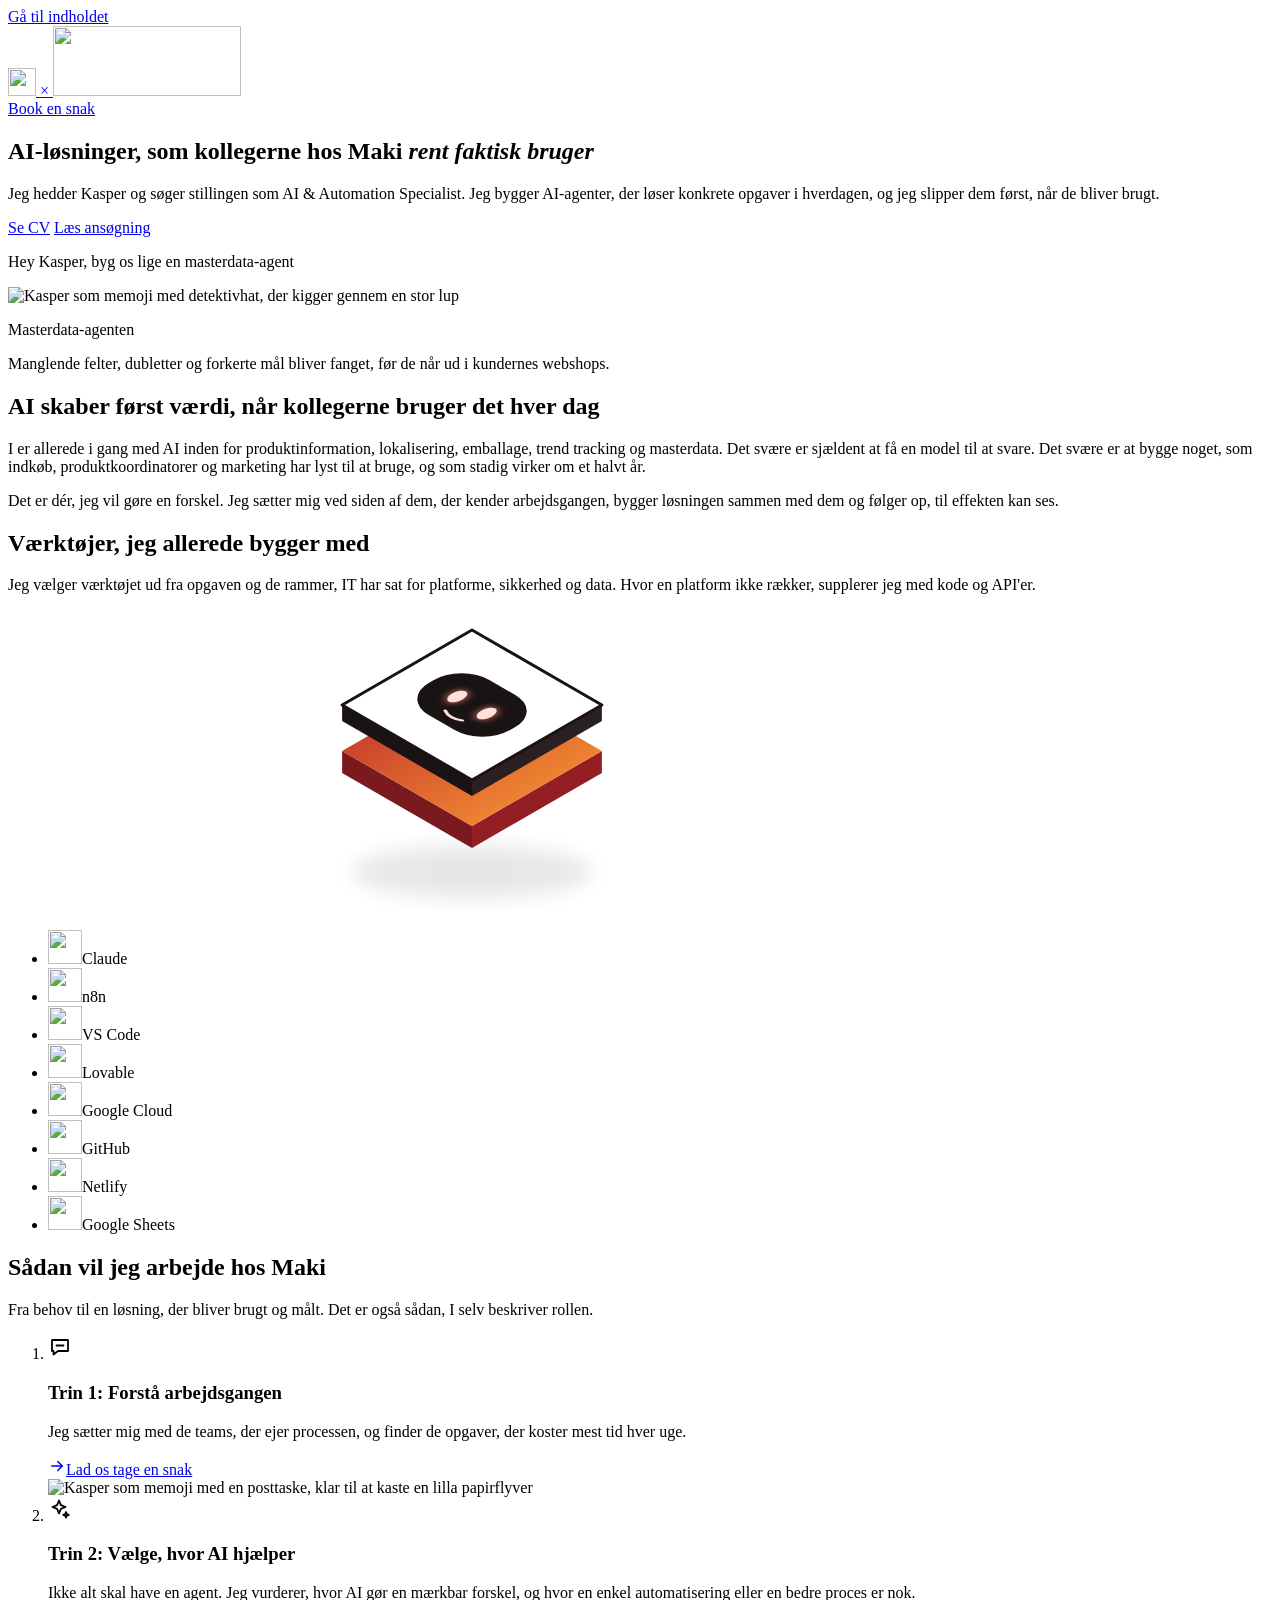
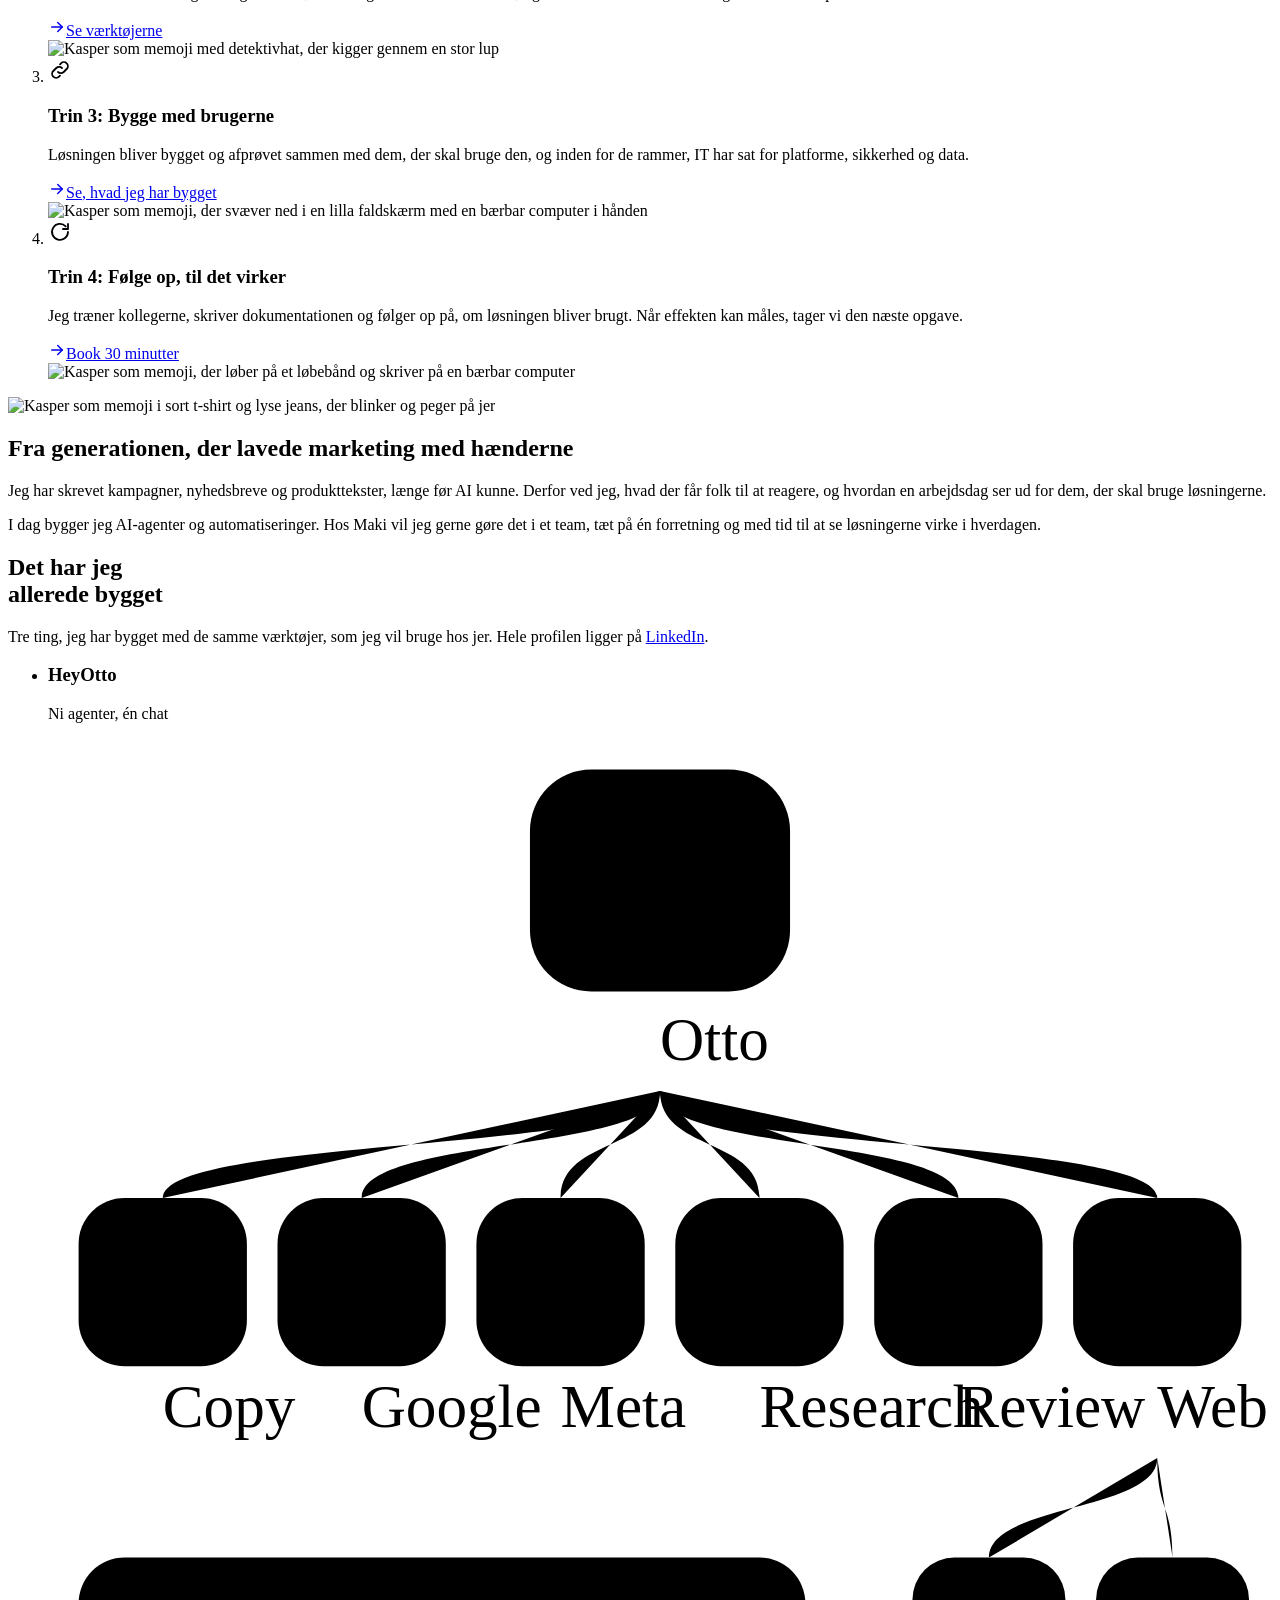
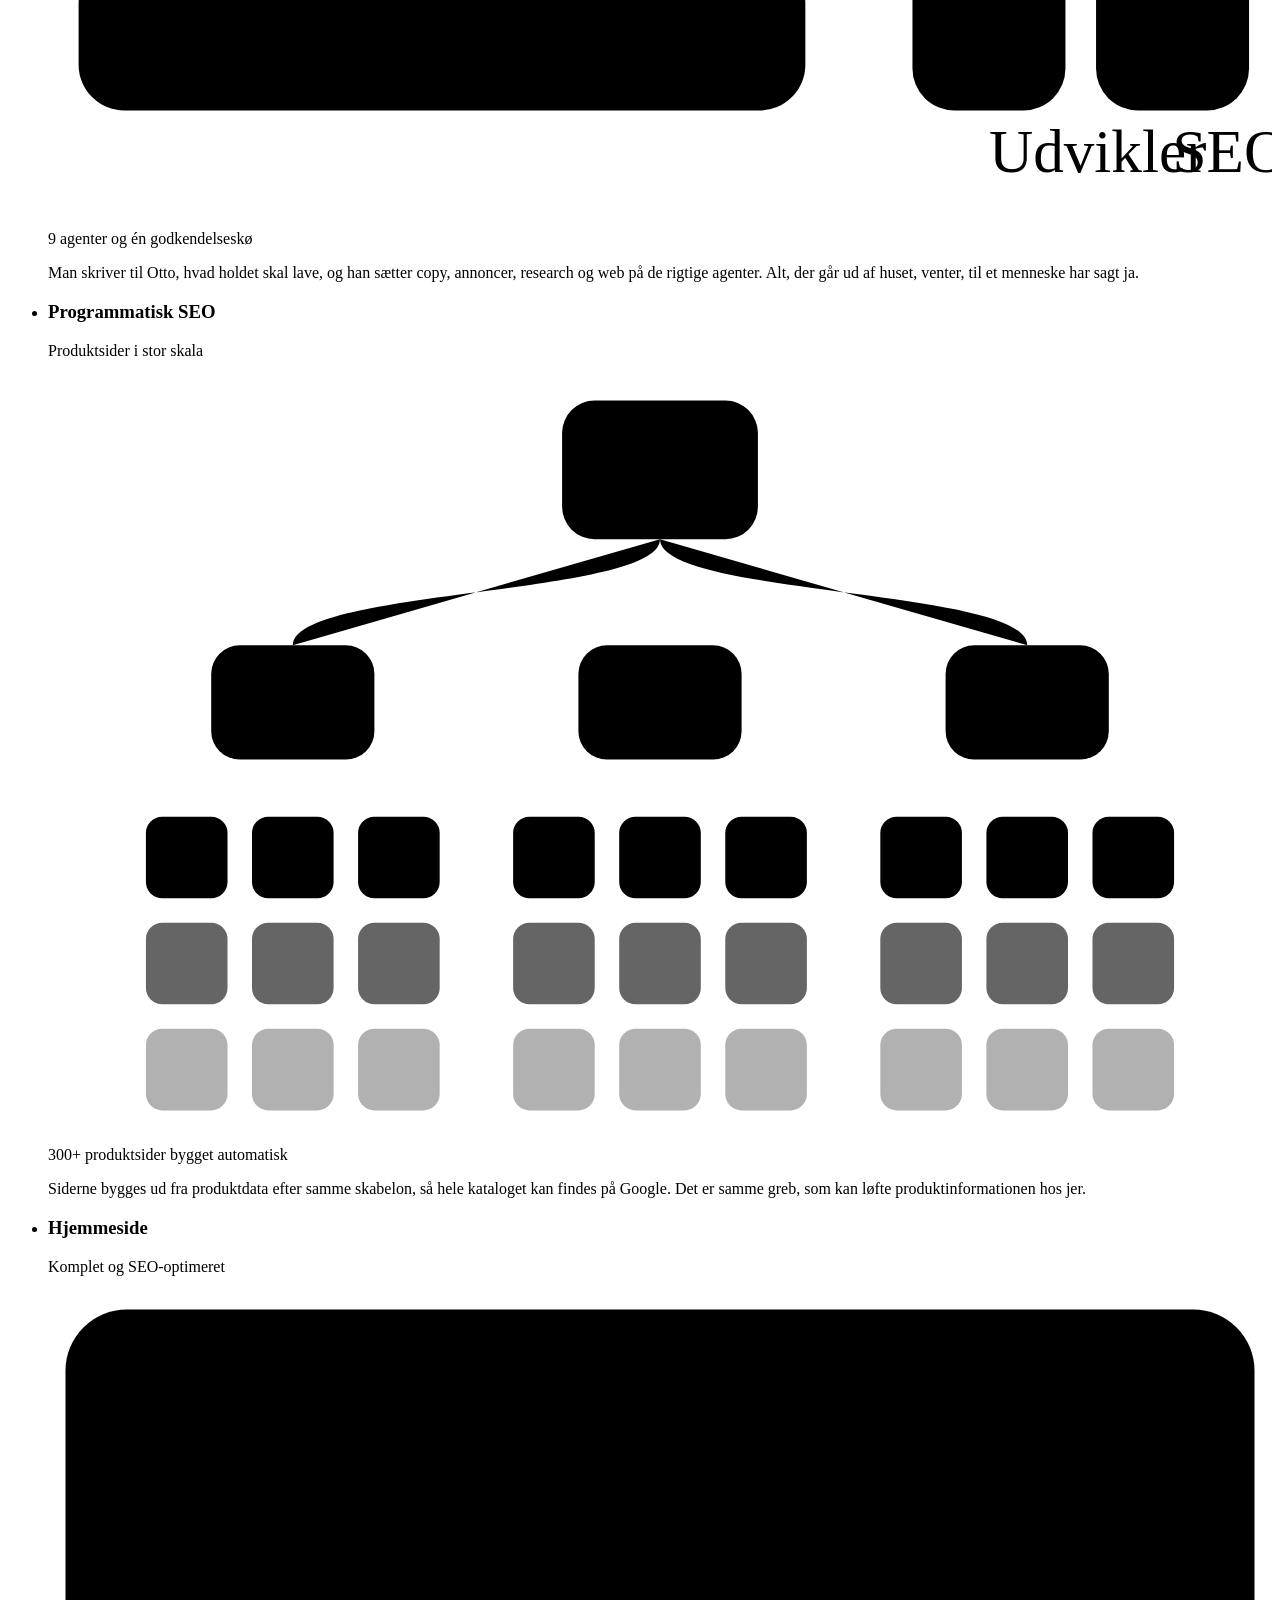
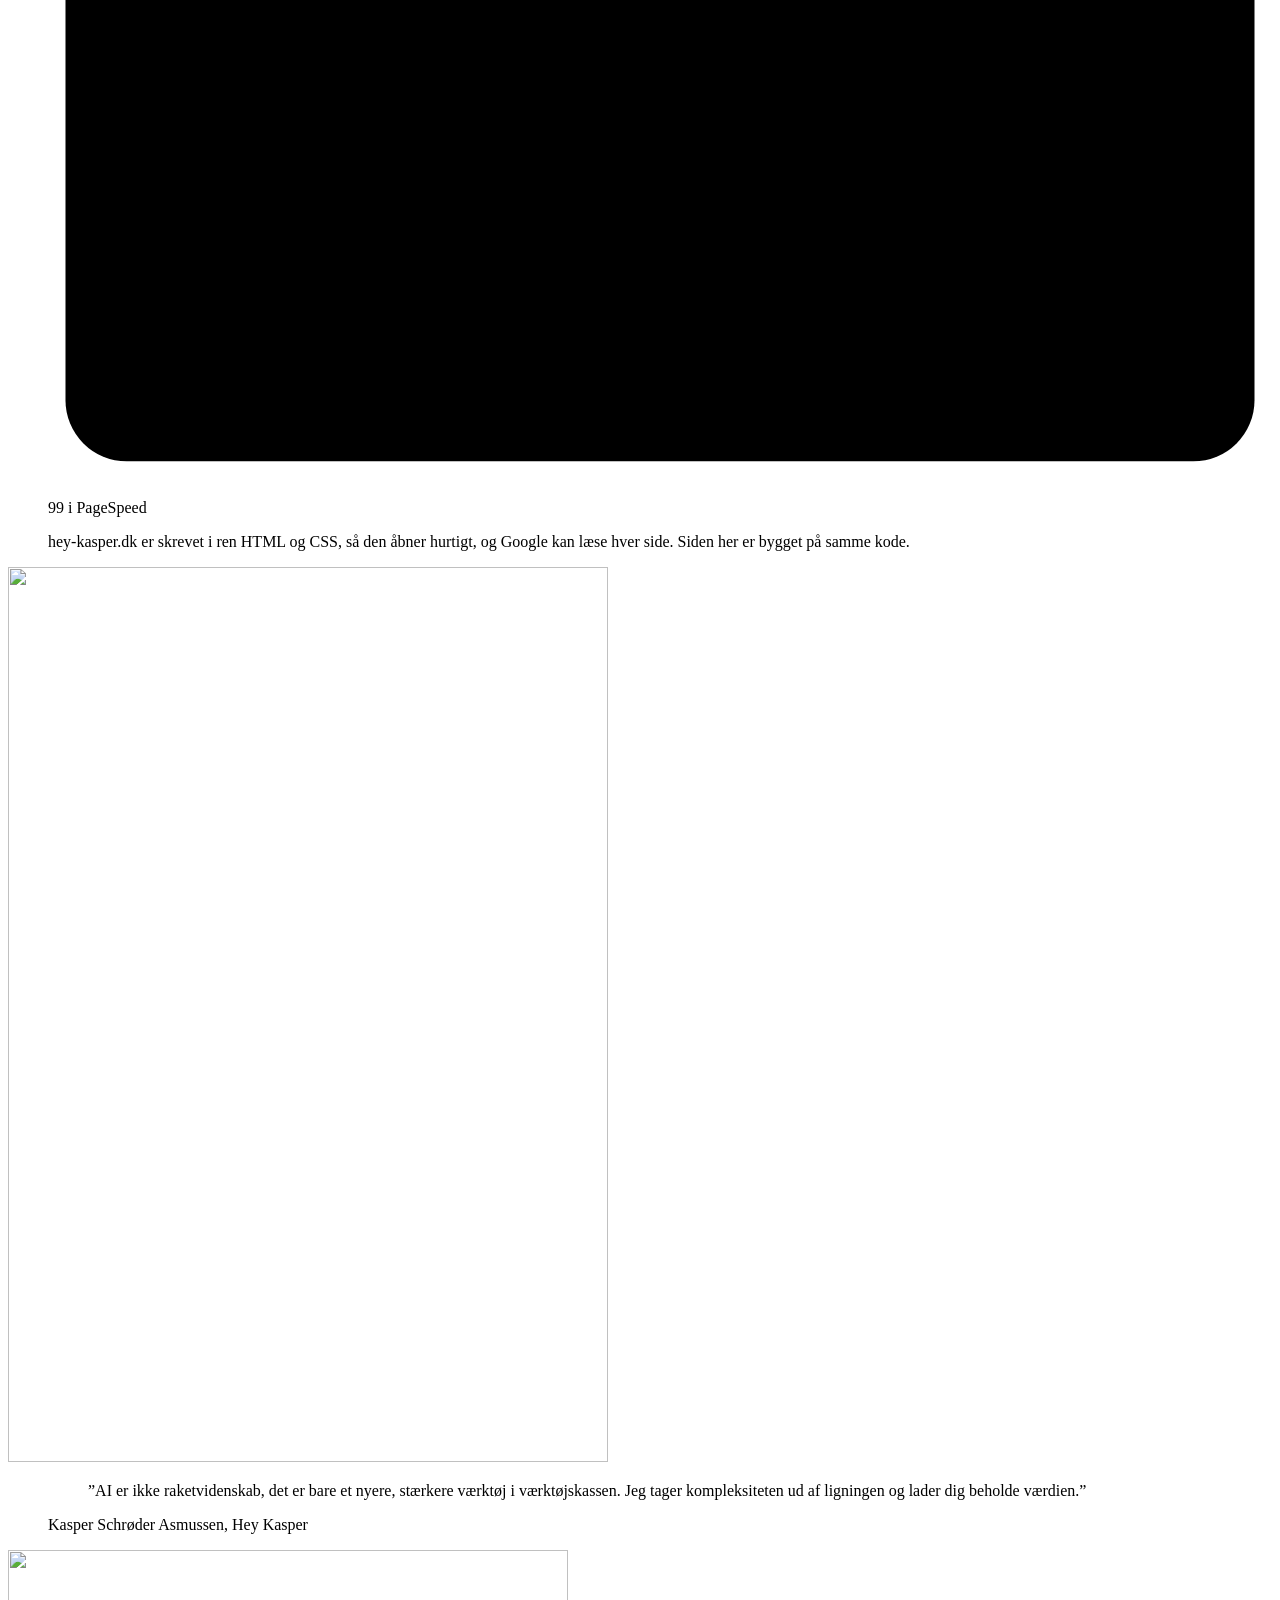
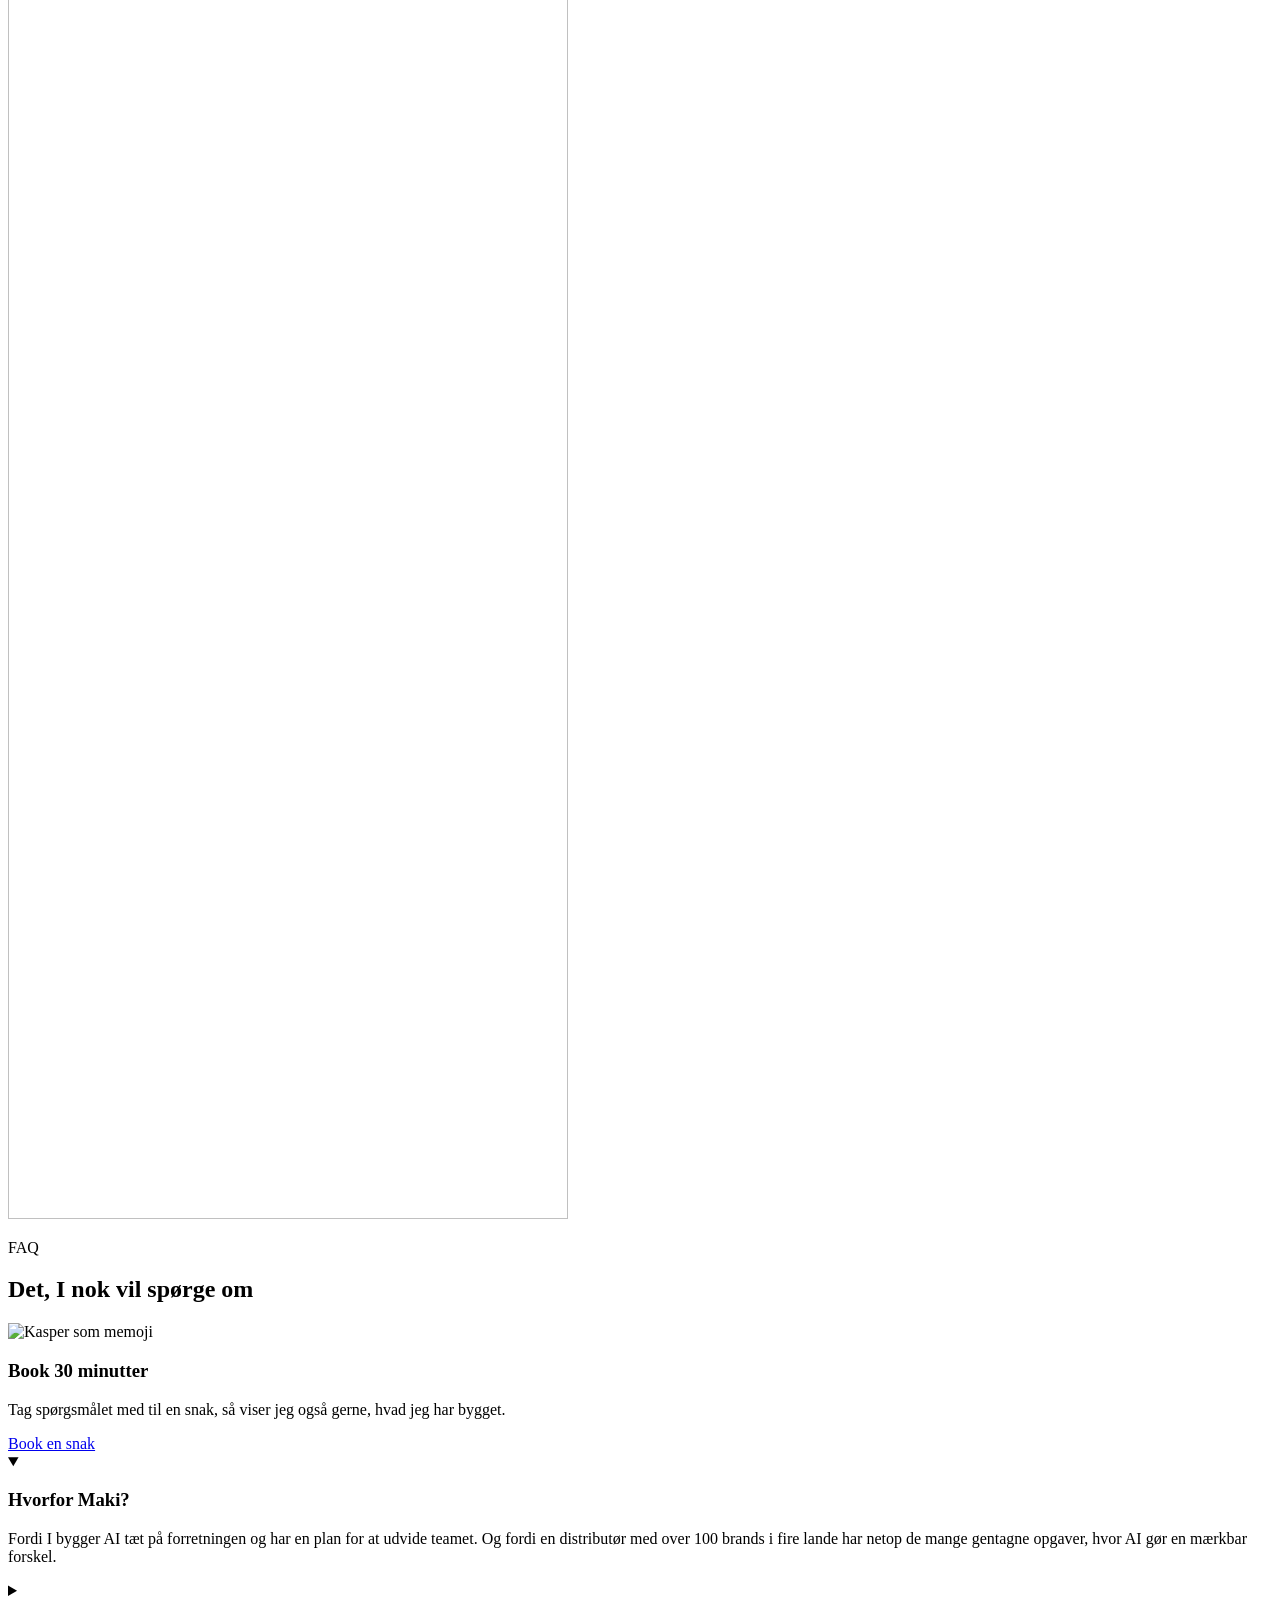
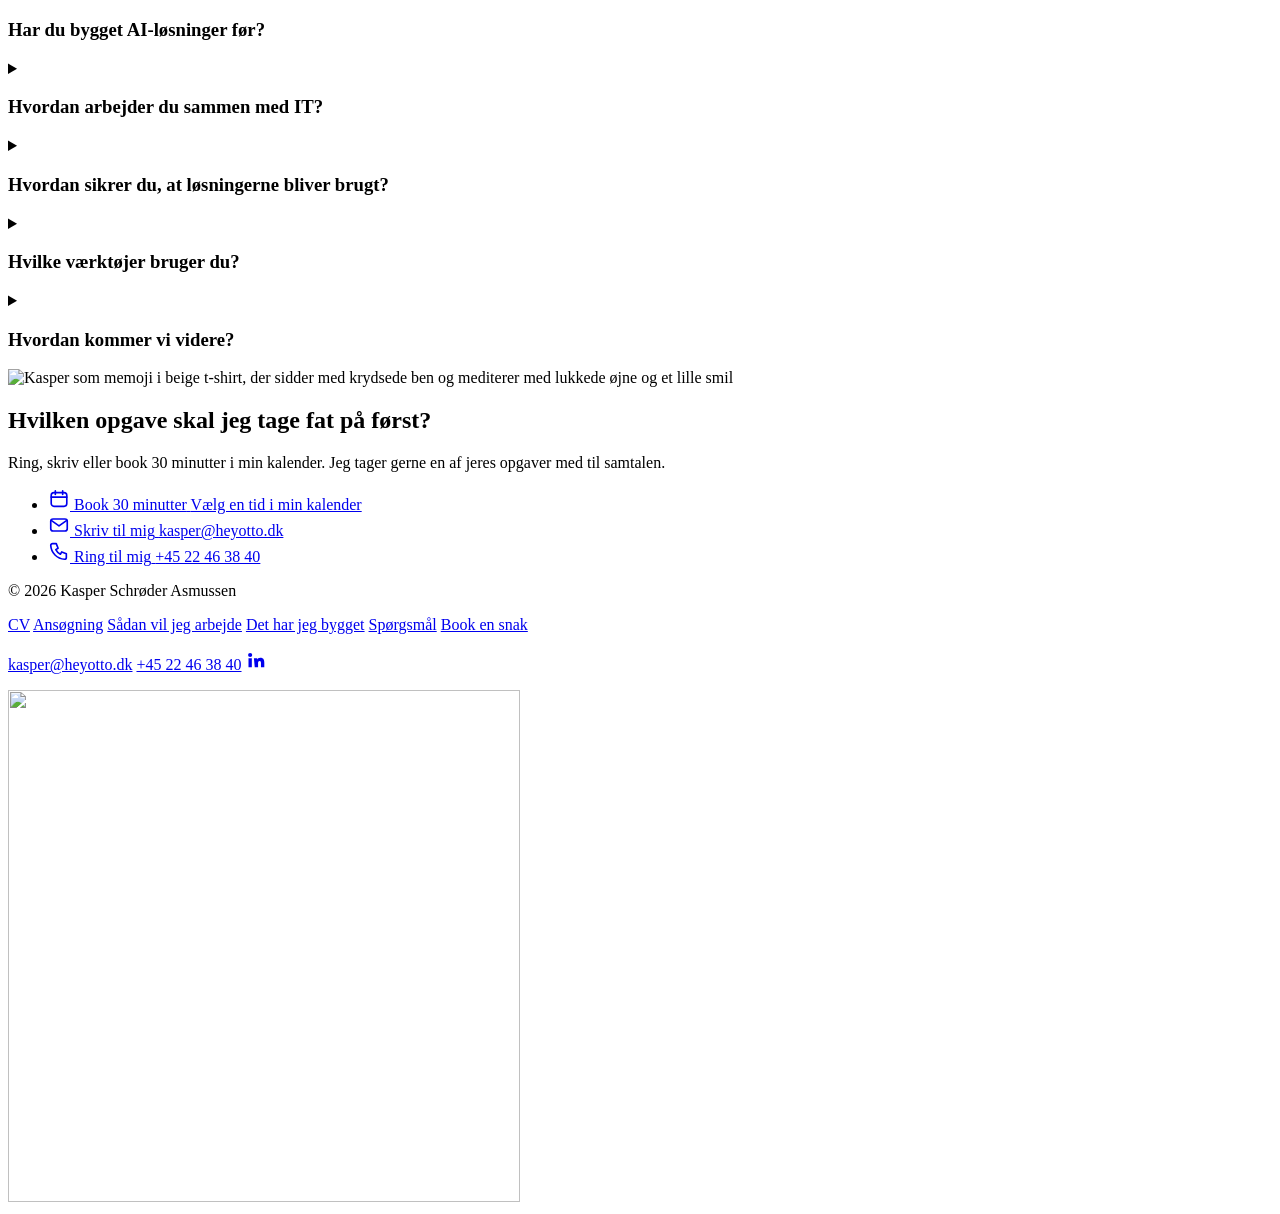
==== commit 0ffae65f: "CV og ansøgning som sider, og to knapper i toppen af forsiden - cv.html og ansoegning.html er bygget" ====
--- a/site/index.html
+++ b/site/index.html
@@ -57,7 +57,10 @@
     <section class="hero hero-pick" data-glow="3">
       <h1 class="hero-title">AI-løsninger, som kollegerne hos Maki <em class="accent">rent faktisk bruger</em></h1>
       <p class="lede hero-lede">Jeg hedder Kasper og søger stillingen som AI &amp; Automation Specialist. Jeg bygger AI-agenter, der løser konkrete opgaver i hverdagen, og jeg slipper dem først, når de bliver brugt.</p>
-      <a class="btn" href="#kontakt">Lad os tage en snak</a>
+      <div class="hero-actions">
+        <a class="btn" href="/cv.html">Se CV</a>
+        <a class="btn btn-accent" href="/ansoegning.html">Læs ansøgning</a>
+      </div>
 
       <div class="chat">
         <div class="composer hey">
@@ -343,6 +346,8 @@
     <div class="footer-bar">
       <p class="footer-copy" translate="no">&copy; 2026 Kasper Schrøder Asmussen</p>
       <nav class="footer-nav" aria-label="Genveje">
+        <a href="/cv.html">CV</a>
+        <a href="/ansoegning.html">Ansøgning</a>
         <a href="#samarbejde">Sådan vil jeg arbejde</a>
         <a href="#cases">Det har jeg bygget</a>
         <a href="#faq">Spørgsmål</a>
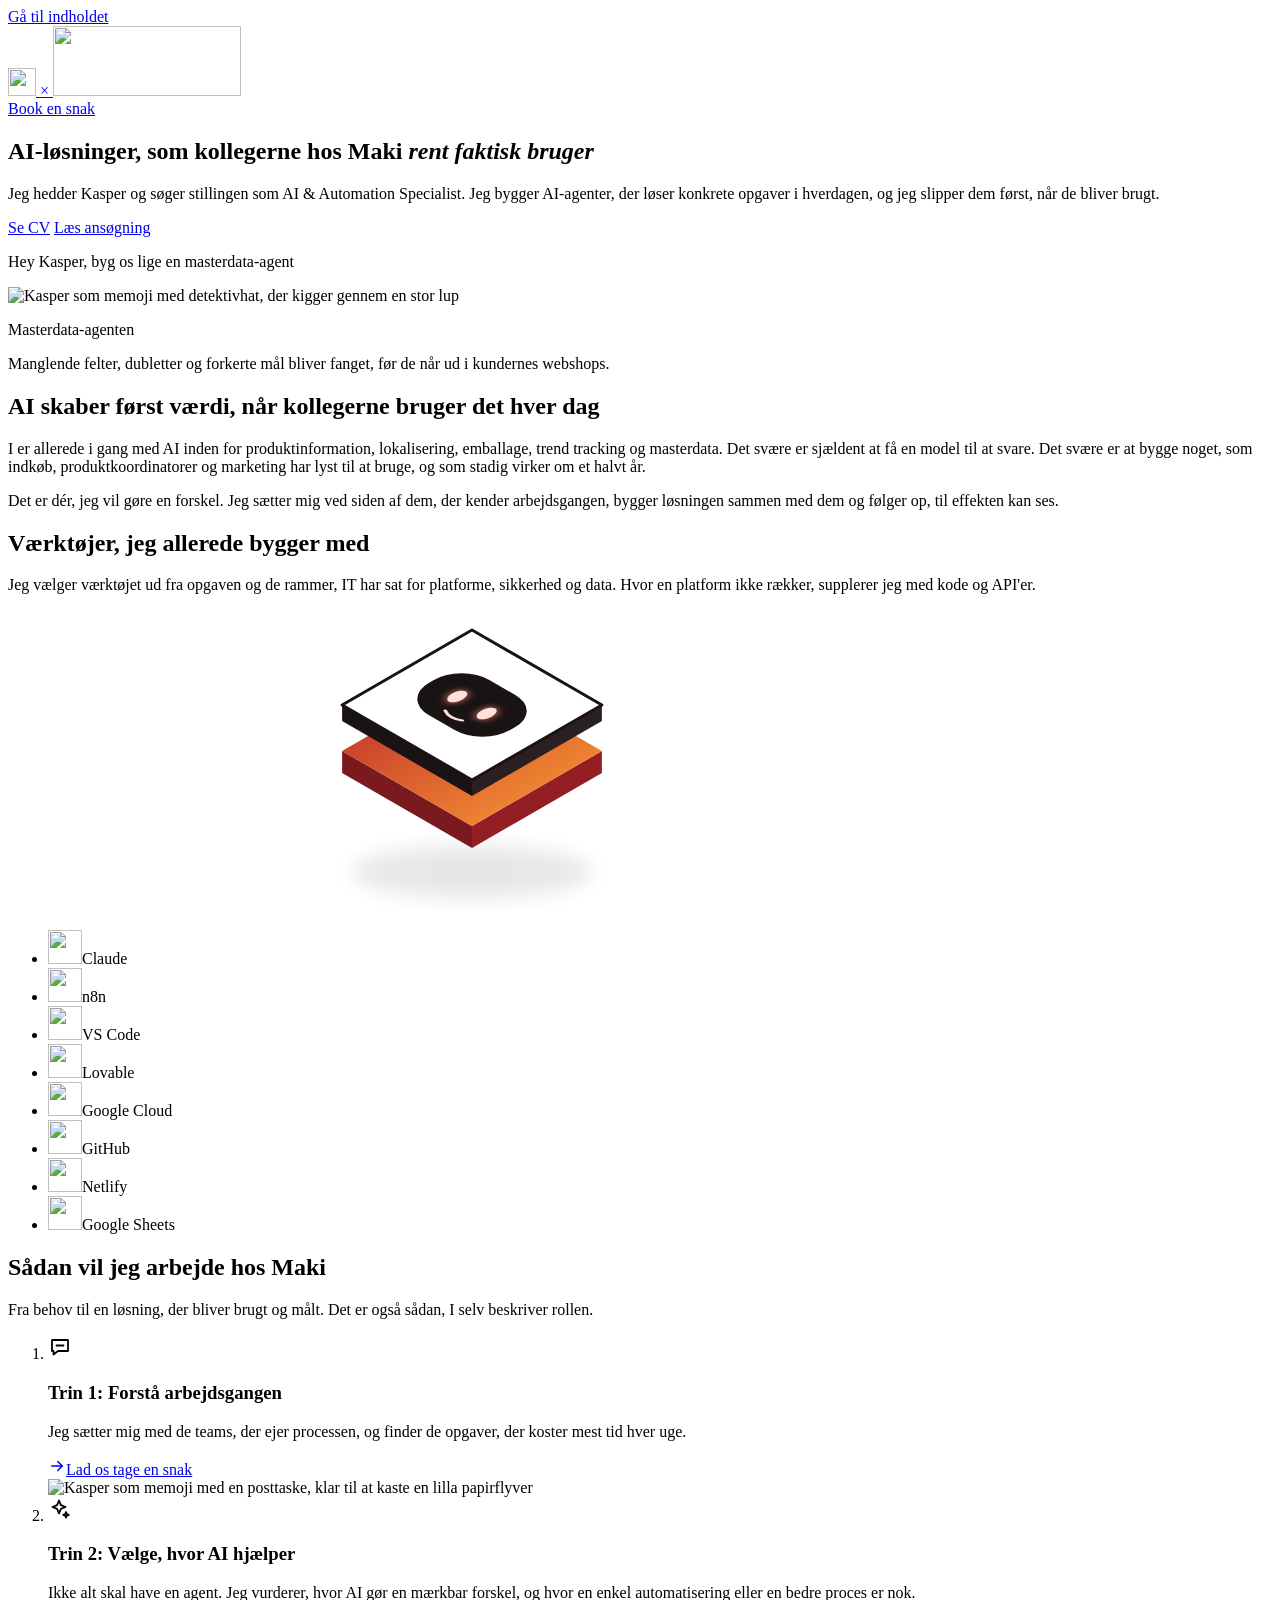
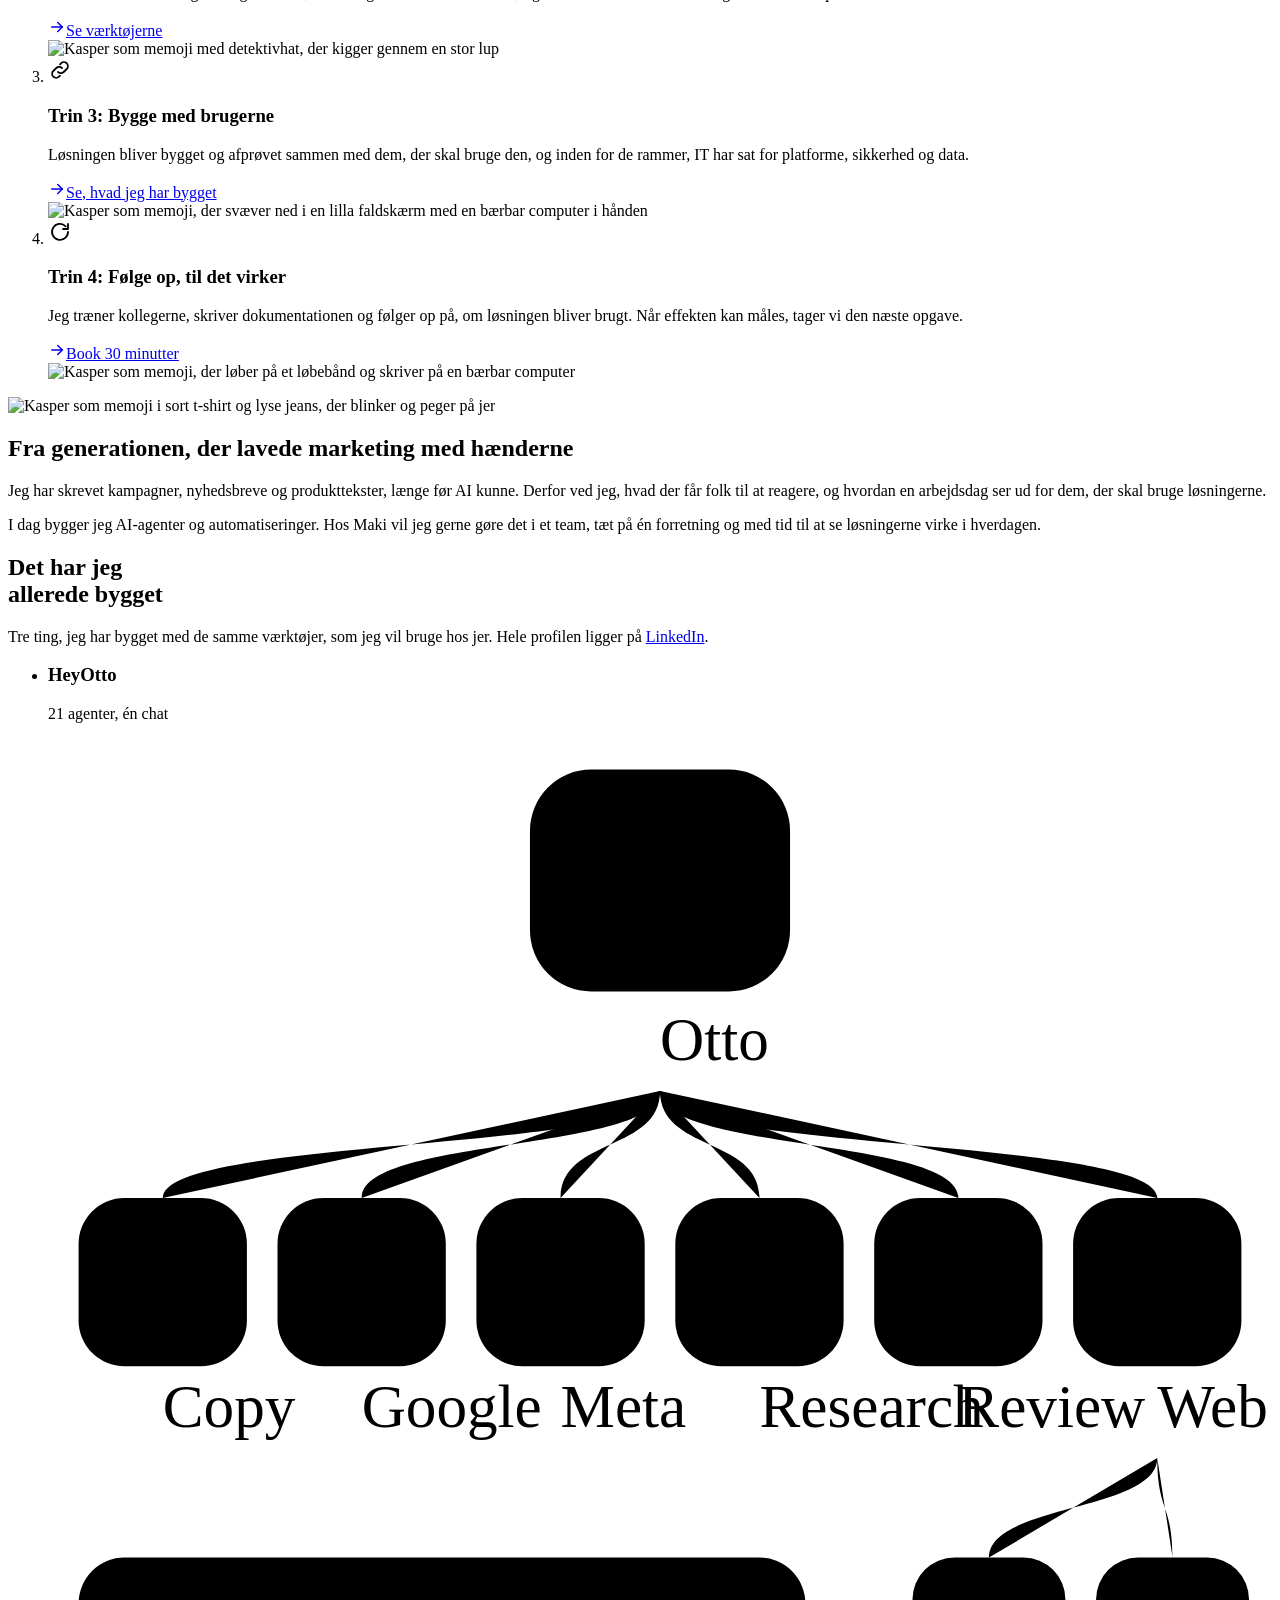
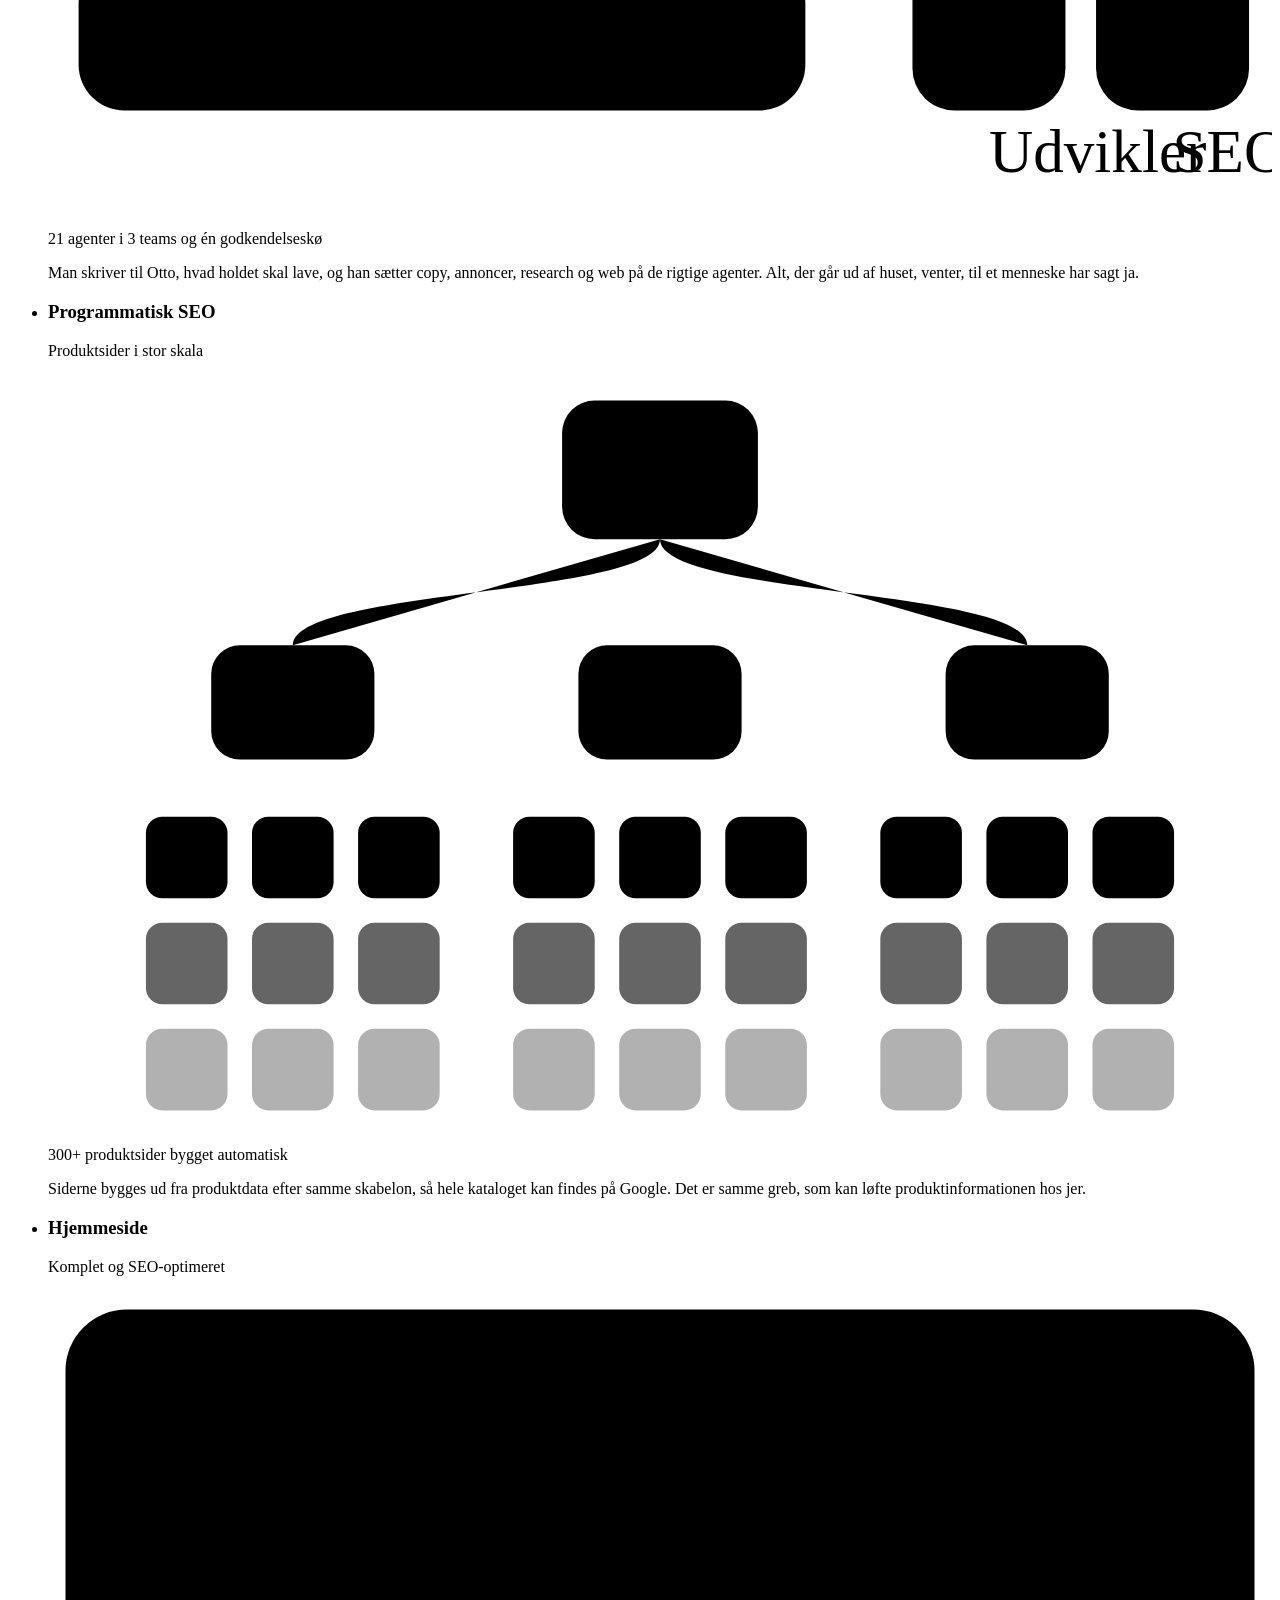
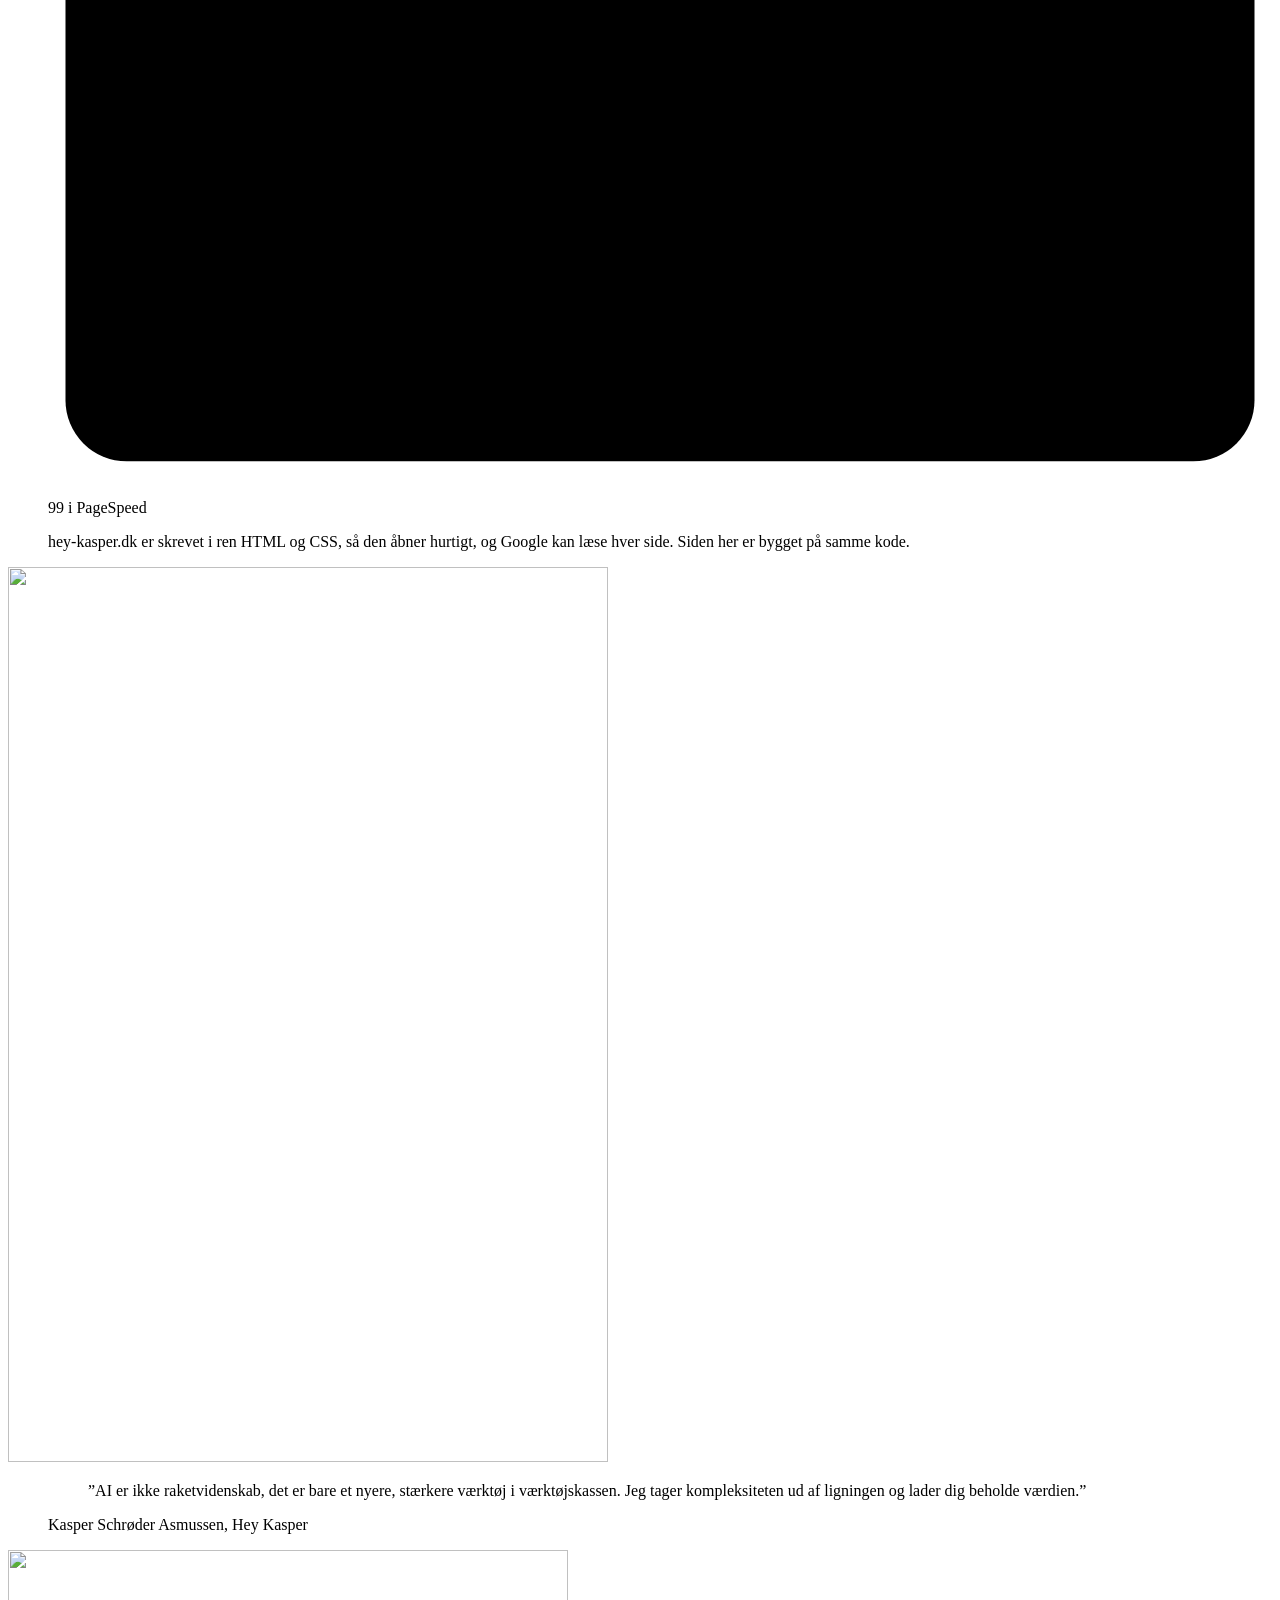
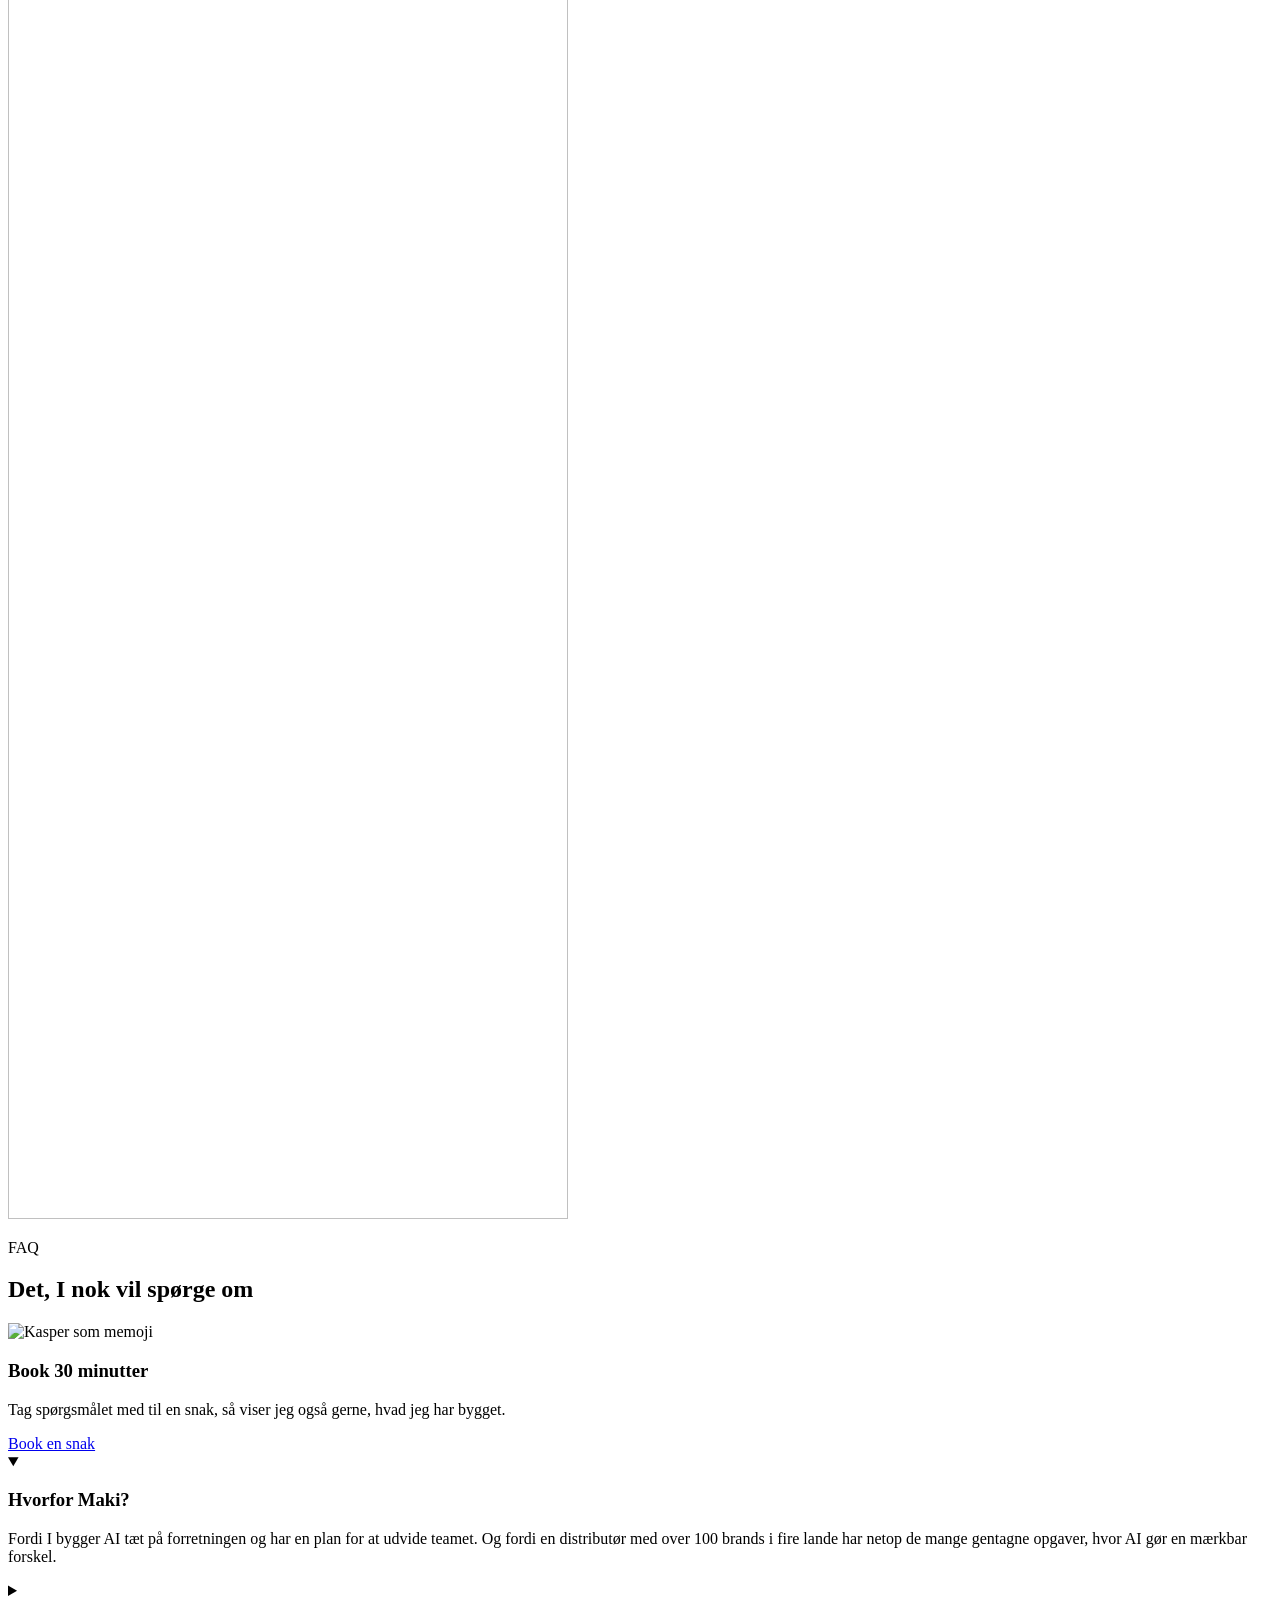
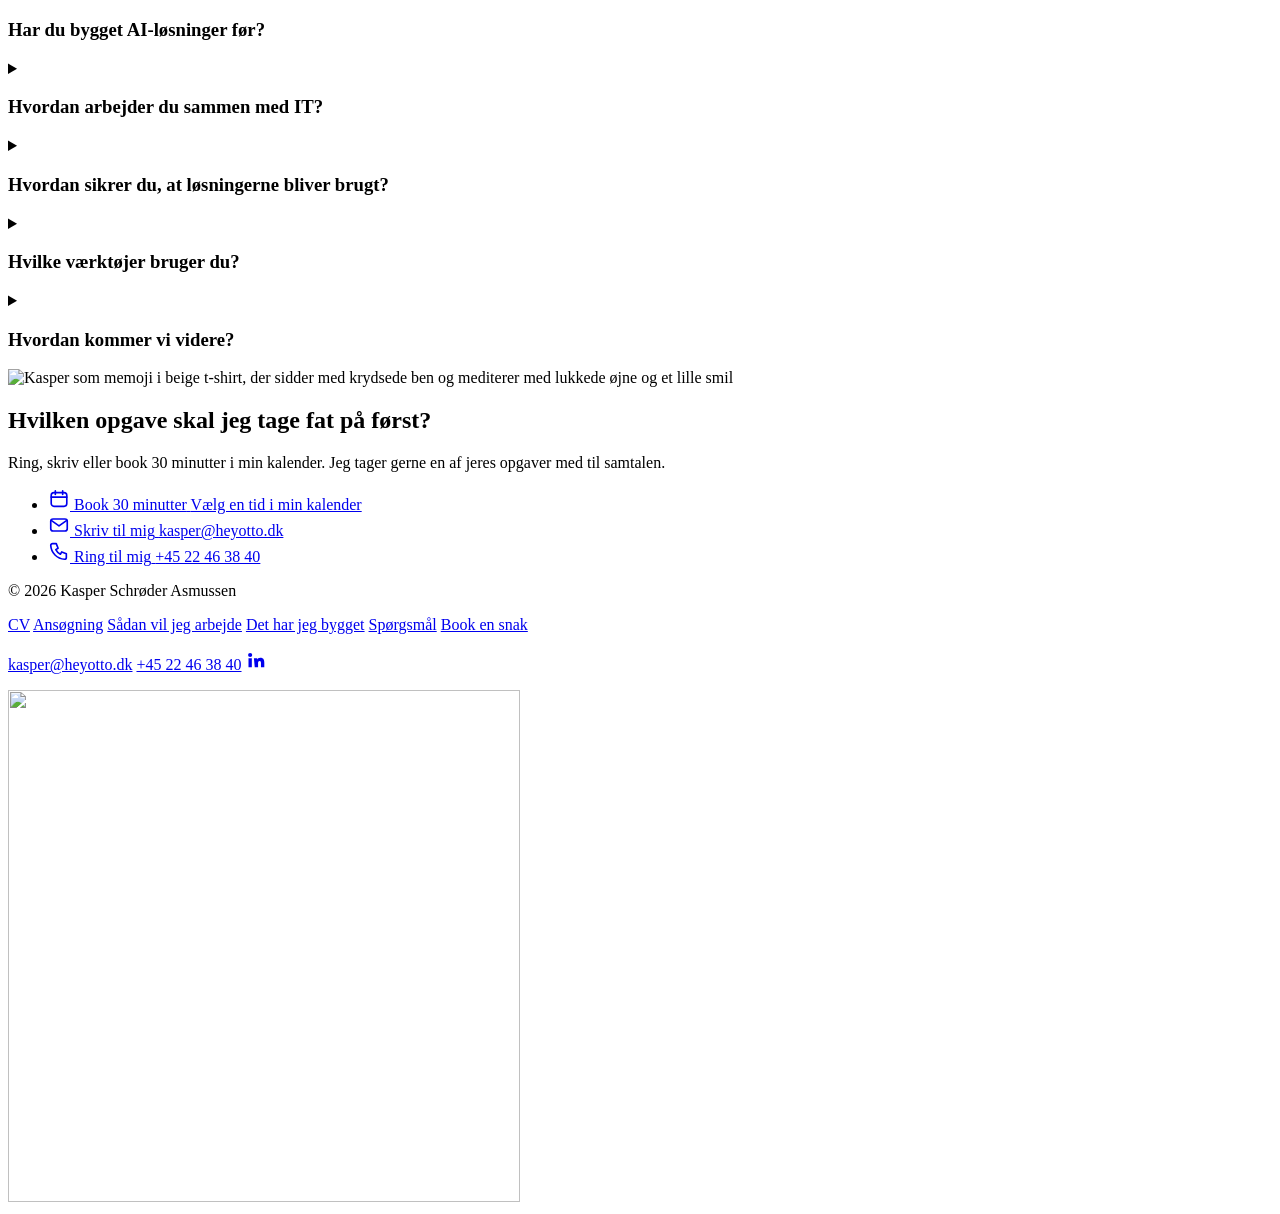
==== commit e96cf01d: "Forsiden: 21 agenter i heyOtto, ligesom i CV'et Co-Authored-By: Claude Opus 5.5 <noreply@anthropic.c" ====
--- a/site/index.html
+++ b/site/index.html
@@ -226,10 +226,10 @@
       <ul class="case-grid case-bento">
         <li class="case-card case-tall">
           <h3 class="case-title">HeyOtto</h3>
-          <p class="case-label">Ni agenter, én chat</p>
+          <p class="case-label">21 agenter, én chat</p>
           <div class="case-visual">
             <svg class="case-svg" viewBox="0 0 320 280" aria-hidden="true" focusable="false"><path class="cv-line" d="M160 92 C160 108 30 104 30 120"/><path class="cv-line" d="M160 92 C160 108 82 104 82 120"/><path class="cv-line" d="M160 92 C160 108 134 104 134 120"/><path class="cv-line" d="M160 92 C160 108 186 104 186 120"/><path class="cv-line" d="M160 92 C160 108 238 104 238 120"/><path class="cv-line" d="M160 92 C160 108 290 104 290 120"/><path class="cv-line" d="M290 188 C290 202 246 200 246 214"/><path class="cv-line" d="M290 188 C290 202 294 200 294 214"/><rect class="cv-lead" x="126" y="8" width="68" height="58" rx="16"/><rect class="cv-face" x="139" y="22" width="42" height="30" rx="12.5"/><ellipse class="cv-accent" cx="151" cy="37" rx="4" ry="6"/><ellipse class="cv-accent" cx="169" cy="37" rx="4" ry="6"/><text class="cv-label" x="160" y="84">Otto</text><rect class="cv-node" x="8" y="120" width="44" height="44" rx="12"/><rect class="cv-face" x="17" y="133" width="26" height="18" rx="7.5"/><ellipse class="cv-eye" cx="24.5" cy="142" rx="2.2" ry="3.2"/><ellipse class="cv-eye" cx="35.5" cy="142" rx="2.2" ry="3.2"/><text class="cv-label" x="30" y="180">Copy</text><rect class="cv-node" x="60" y="120" width="44" height="44" rx="12"/><rect class="cv-face" x="69" y="133" width="26" height="18" rx="7.5"/><ellipse class="cv-eye" cx="76.5" cy="142" rx="2.2" ry="3.2"/><ellipse class="cv-eye" cx="87.5" cy="142" rx="2.2" ry="3.2"/><text class="cv-label" x="82" y="180">Google</text><rect class="cv-node" x="112" y="120" width="44" height="44" rx="12"/><rect class="cv-face" x="121" y="133" width="26" height="18" rx="7.5"/><ellipse class="cv-eye" cx="128.5" cy="142" rx="2.2" ry="3.2"/><ellipse class="cv-eye" cx="139.5" cy="142" rx="2.2" ry="3.2"/><text class="cv-label" x="134" y="180">Meta</text><rect class="cv-node" x="164" y="120" width="44" height="44" rx="12"/><rect class="cv-face" x="173" y="133" width="26" height="18" rx="7.5"/><ellipse class="cv-eye" cx="180.5" cy="142" rx="2.2" ry="3.2"/><ellipse class="cv-eye" cx="191.5" cy="142" rx="2.2" ry="3.2"/><text class="cv-label" x="186" y="180">Research</text><rect class="cv-node" x="216" y="120" width="44" height="44" rx="12"/><rect class="cv-face" x="225" y="133" width="26" height="18" rx="7.5"/><ellipse class="cv-eye" cx="232.5" cy="142" rx="2.2" ry="3.2"/><ellipse class="cv-eye" cx="243.5" cy="142" rx="2.2" ry="3.2"/><text class="cv-label" x="238" y="180">Review</text><rect class="cv-node" x="268" y="120" width="44" height="44" rx="12"/><rect class="cv-face" x="277" y="133" width="26" height="18" rx="7.5"/><ellipse class="cv-eye" cx="284.5" cy="142" rx="2.2" ry="3.2"/><ellipse class="cv-eye" cx="295.5" cy="142" rx="2.2" ry="3.2"/><text class="cv-label" x="290" y="180">Web</text><rect class="cv-node" x="226" y="214" width="40" height="40" rx="11"/><rect class="cv-face" x="234" y="226" width="24" height="16" rx="6.66667"/><ellipse class="cv-eye" cx="241" cy="234" rx="2" ry="3"/><ellipse class="cv-eye" cx="251" cy="234" rx="2" ry="3"/><text class="cv-label" x="246" y="270">Udvikler</text><rect class="cv-node" x="274" y="214" width="40" height="40" rx="11"/><rect class="cv-face" x="282" y="226" width="24" height="16" rx="6.66667"/><ellipse class="cv-eye" cx="289" cy="234" rx="2" ry="3"/><ellipse class="cv-eye" cx="299" cy="234" rx="2" ry="3"/><text class="cv-label" x="294" y="270">SEO</text><rect class="cv-node" x="8" y="214" width="190" height="40" rx="12"/><circle class="cv-accent" cx="30" cy="234" r="9"/><path d="M25.5 234.2l3 3 6-6.2" fill="none" stroke="var(--bg)" stroke-width="2" stroke-linecap="round" stroke-linejoin="round"/><text class="cv-text" x="48" y="238">Godkendt af jer</text></svg>
-            <p class="case-stat">9 agenter og én godkendelseskø</p>
+            <p class="case-stat">21 agenter i 3 teams og én godkendelseskø</p>
           </div>
           <p class="case-note">Man skriver til Otto, hvad holdet skal lave, og han sætter copy, annoncer, research og web på de rigtige agenter. Alt, der går ud af huset, venter, til et menneske har sagt ja.</p>
         </li>
@@ -289,7 +289,7 @@
         </details>
         <details class="faq-item" name="faq">
           <summary><h3 class="faq-q">Har du bygget AI-løsninger før?</h3><span class="faq-icon" aria-hidden="true"></span></summary>
-          <div class="faq-a"><p>Ja. HeyOtto er ni agenter, der deler arbejdet i én chat, hvor alt venter på et menneskes ja, før det går ud. Jeg har også bygget over 300 produktsider automatisk ud fra produktdata.</p></div>
+          <div class="faq-a"><p>Ja. HeyOtto er 21 agenter i 3 teams, der deler arbejdet i én chat, hvor alt venter på et menneskes ja, før det går ud. Jeg har også bygget over 300 produktsider automatisk ud fra produktdata.</p></div>
         </details>
         <details class="faq-item" name="faq">
           <summary><h3 class="faq-q">Hvordan arbejder du sammen med IT?</h3><span class="faq-icon" aria-hidden="true"></span></summary>
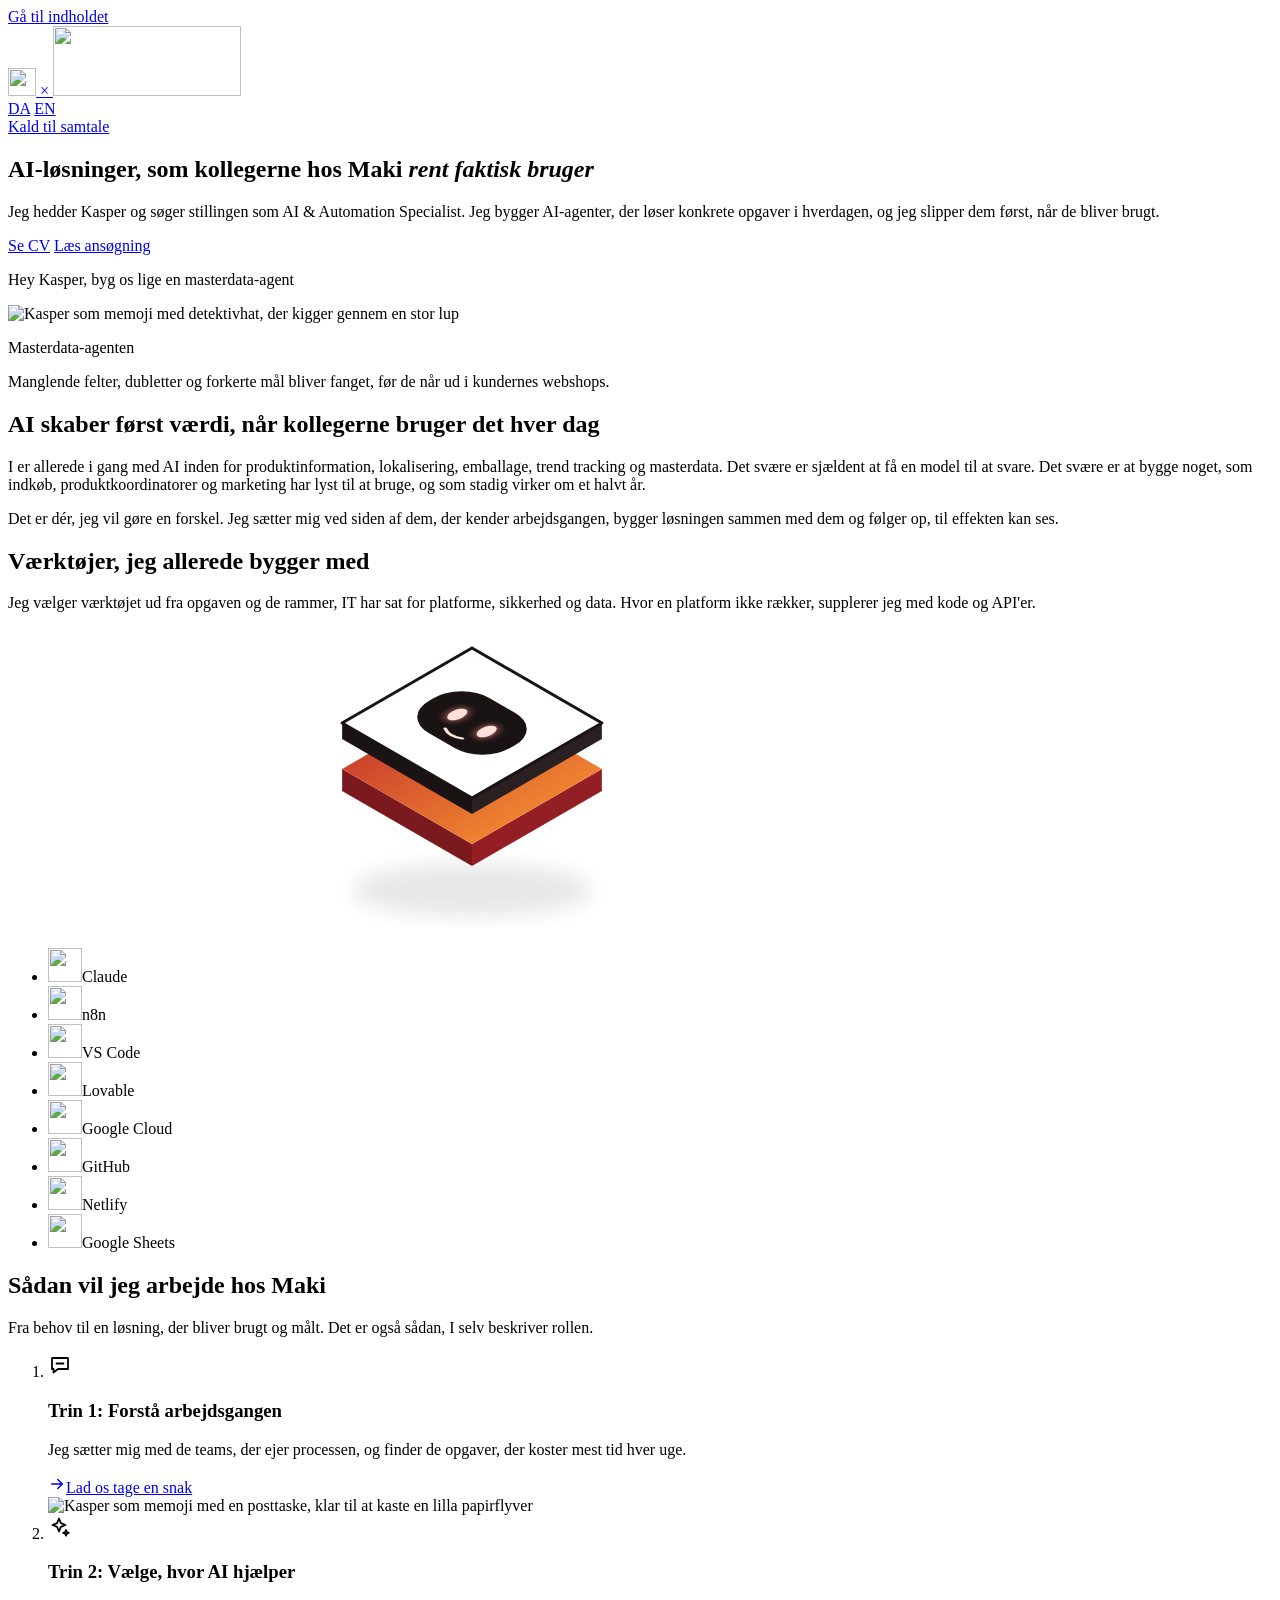
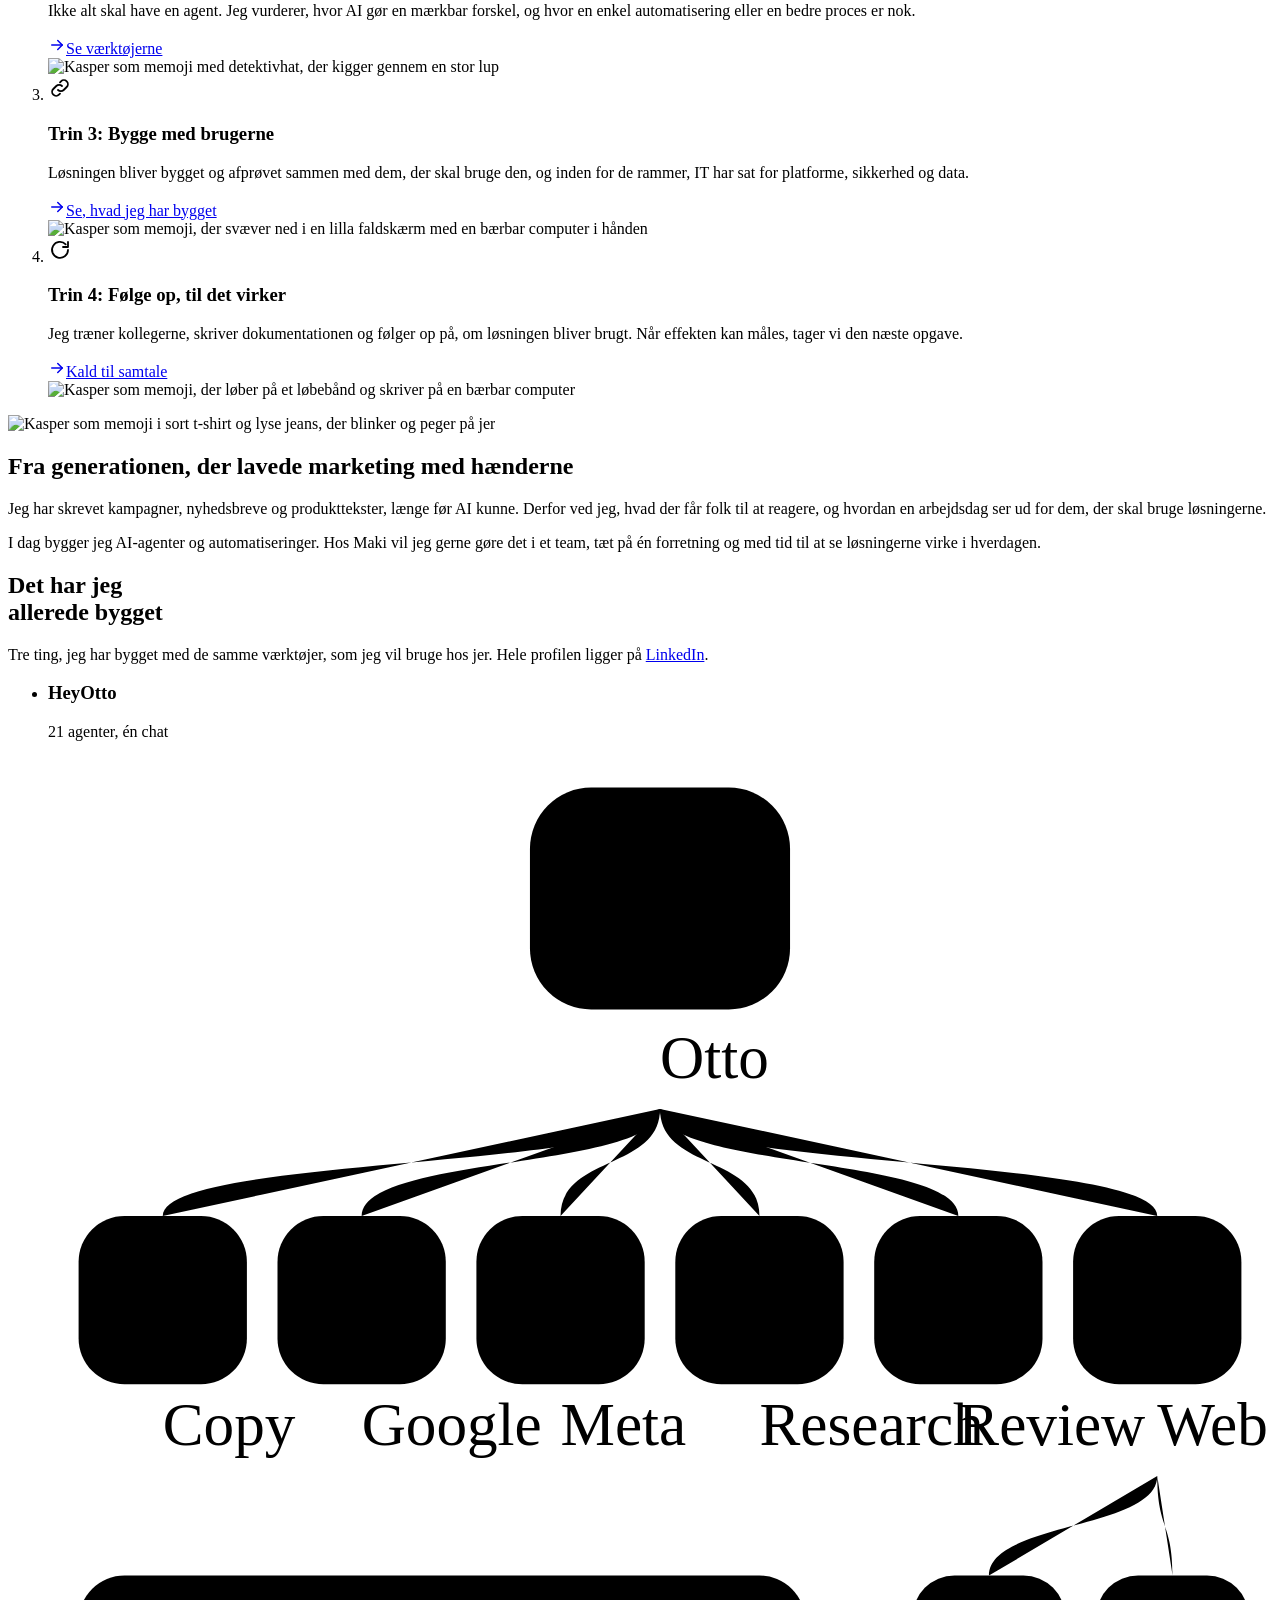
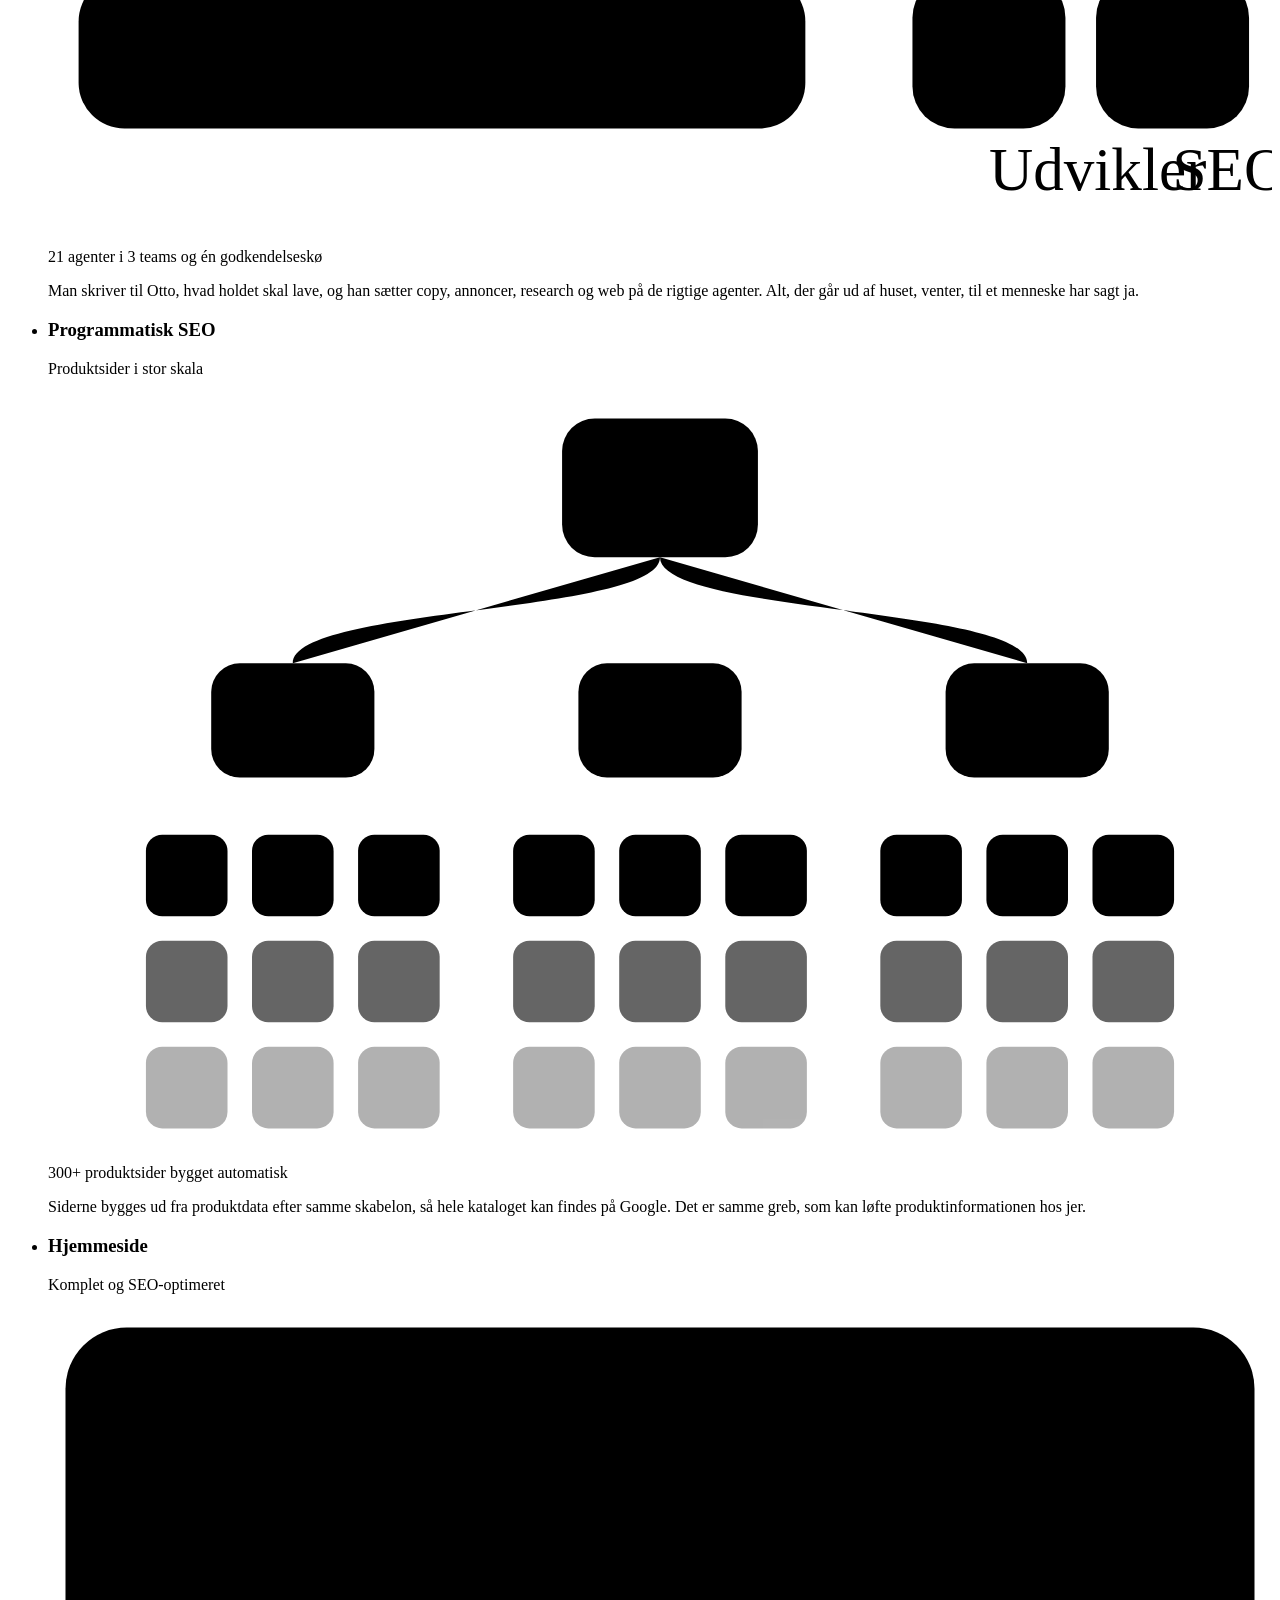
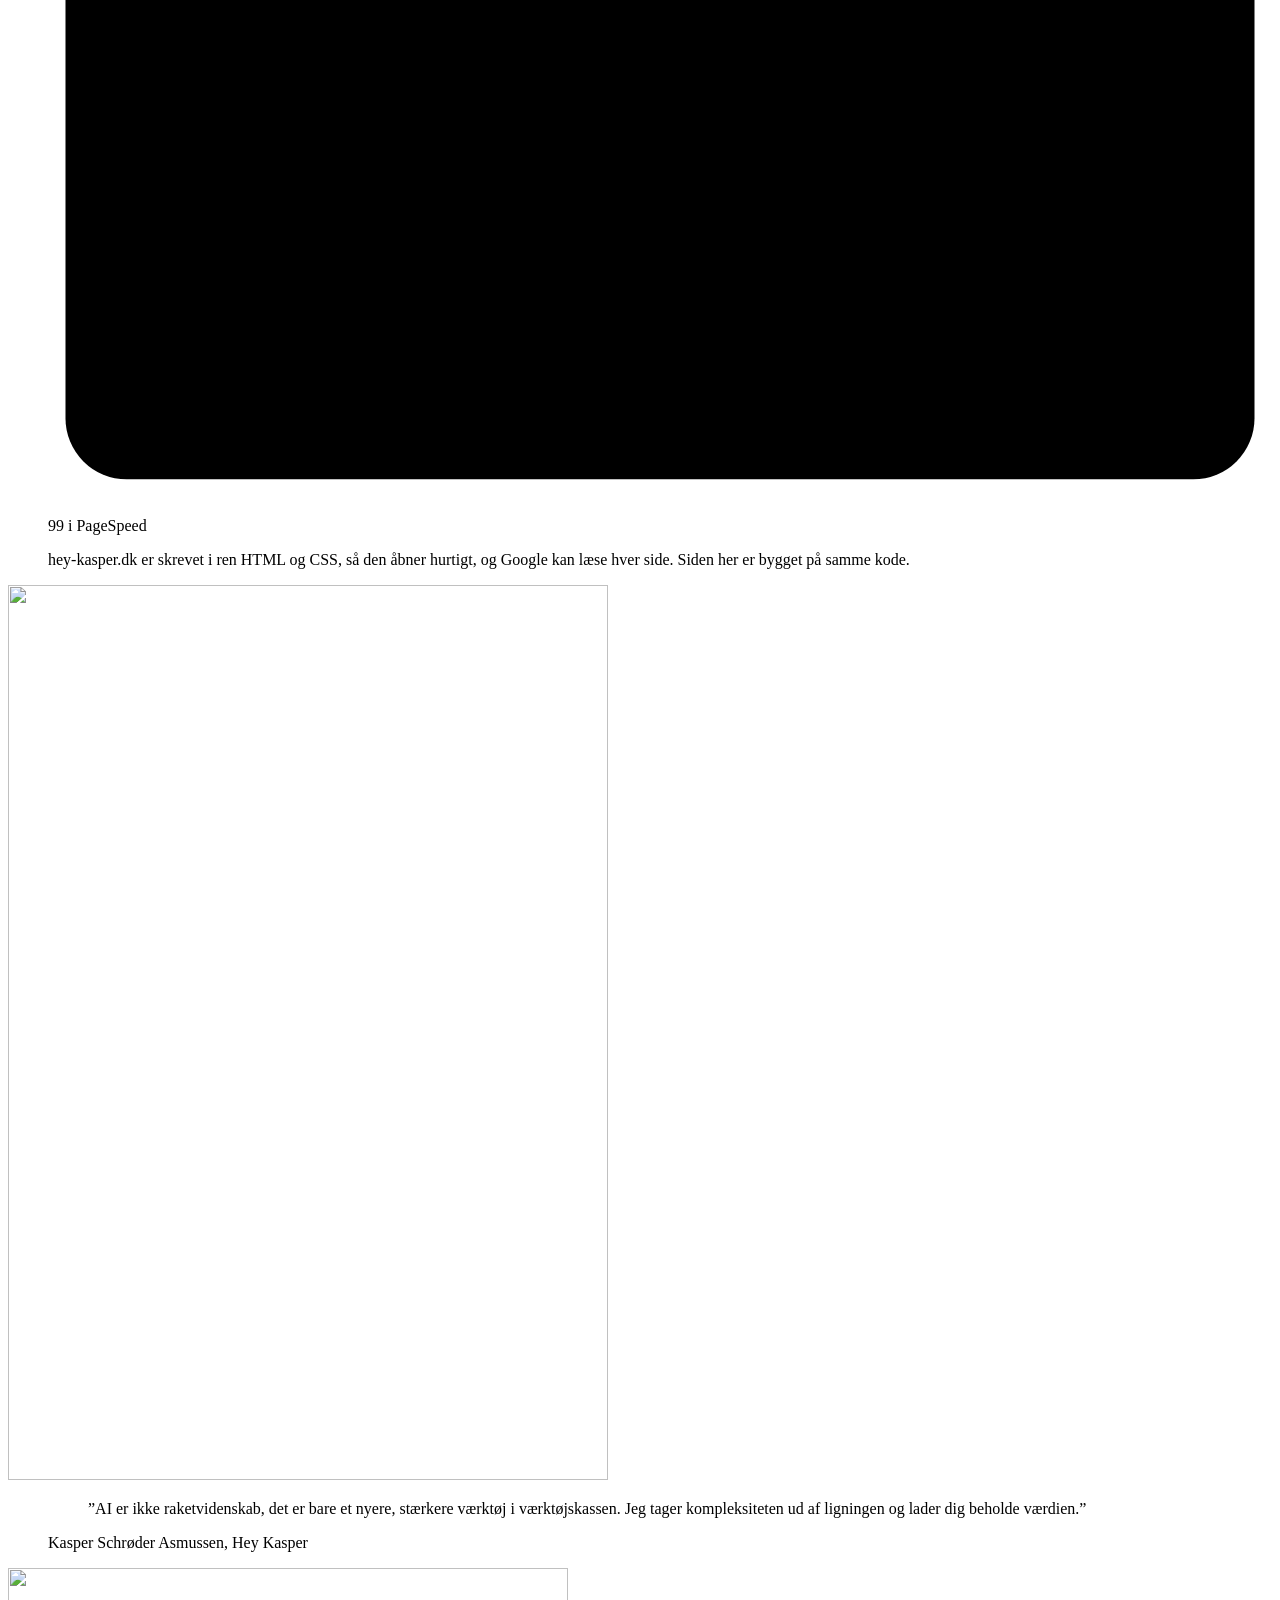
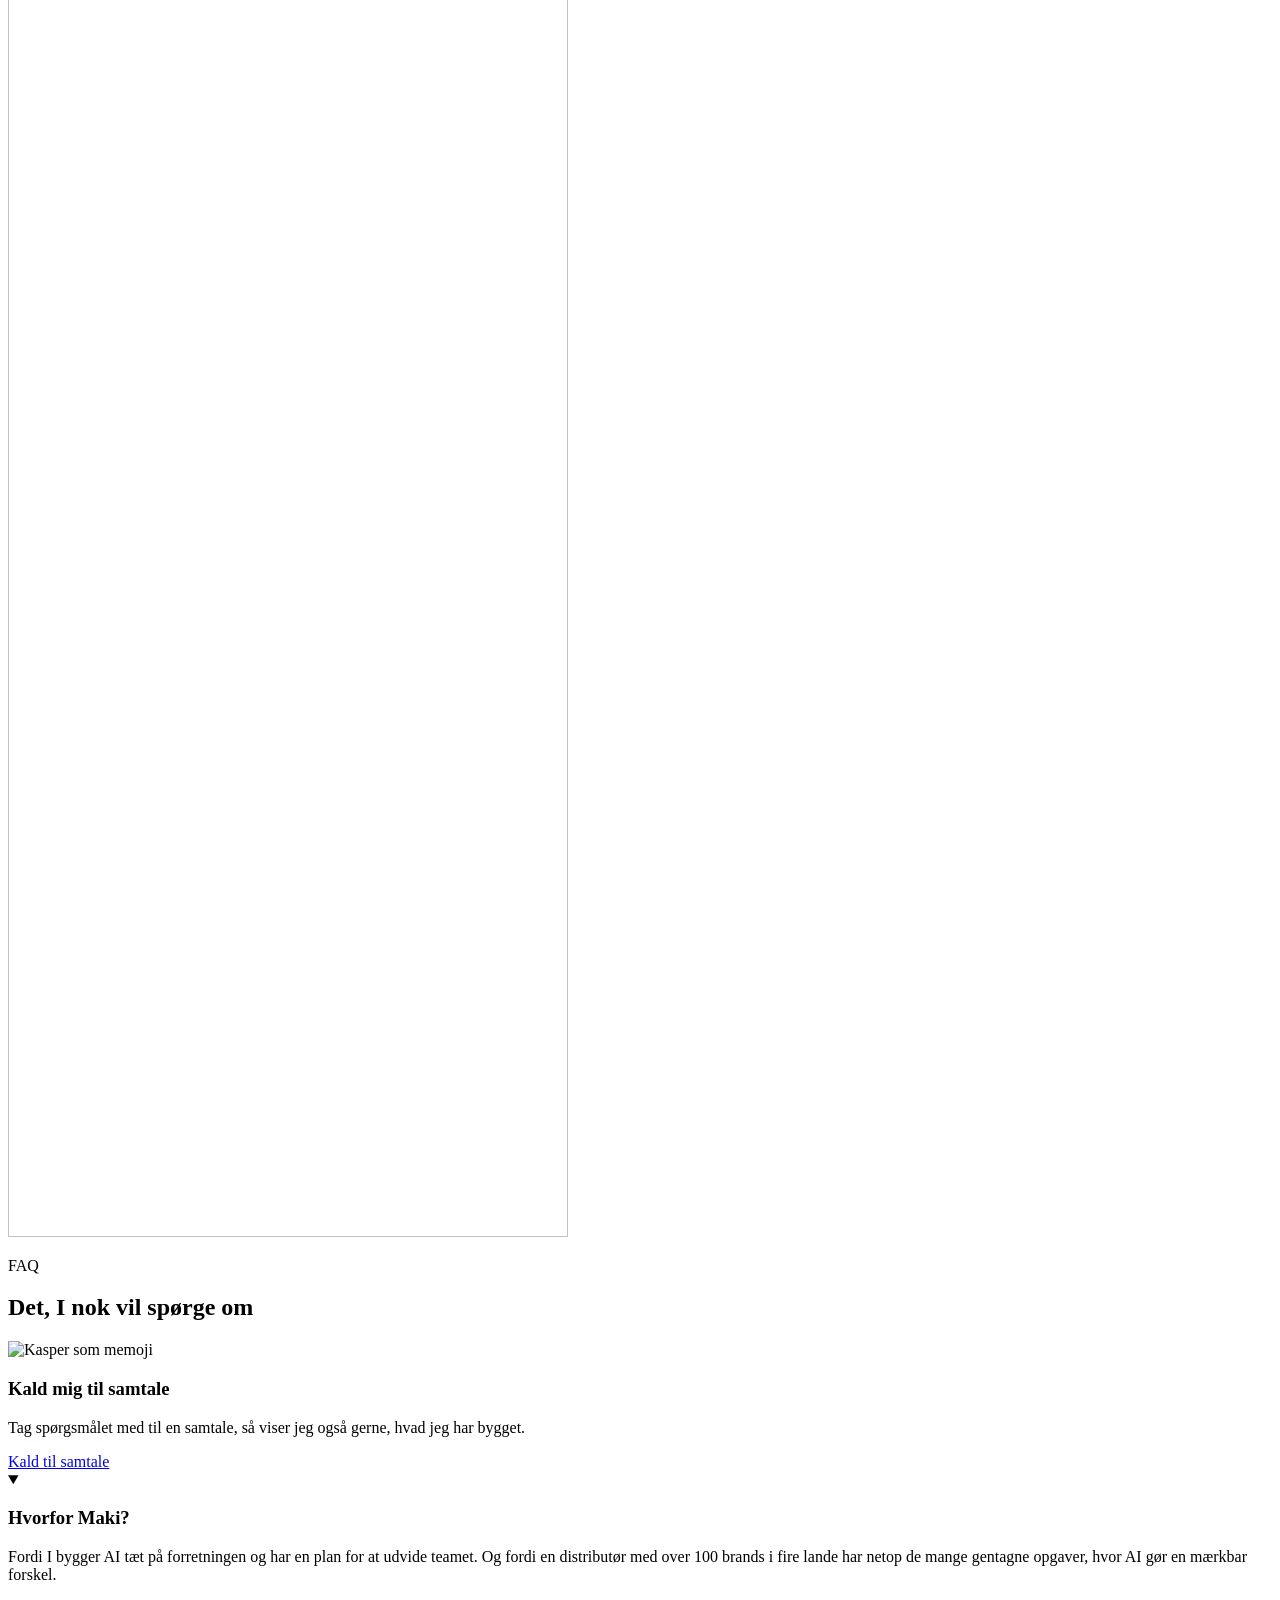
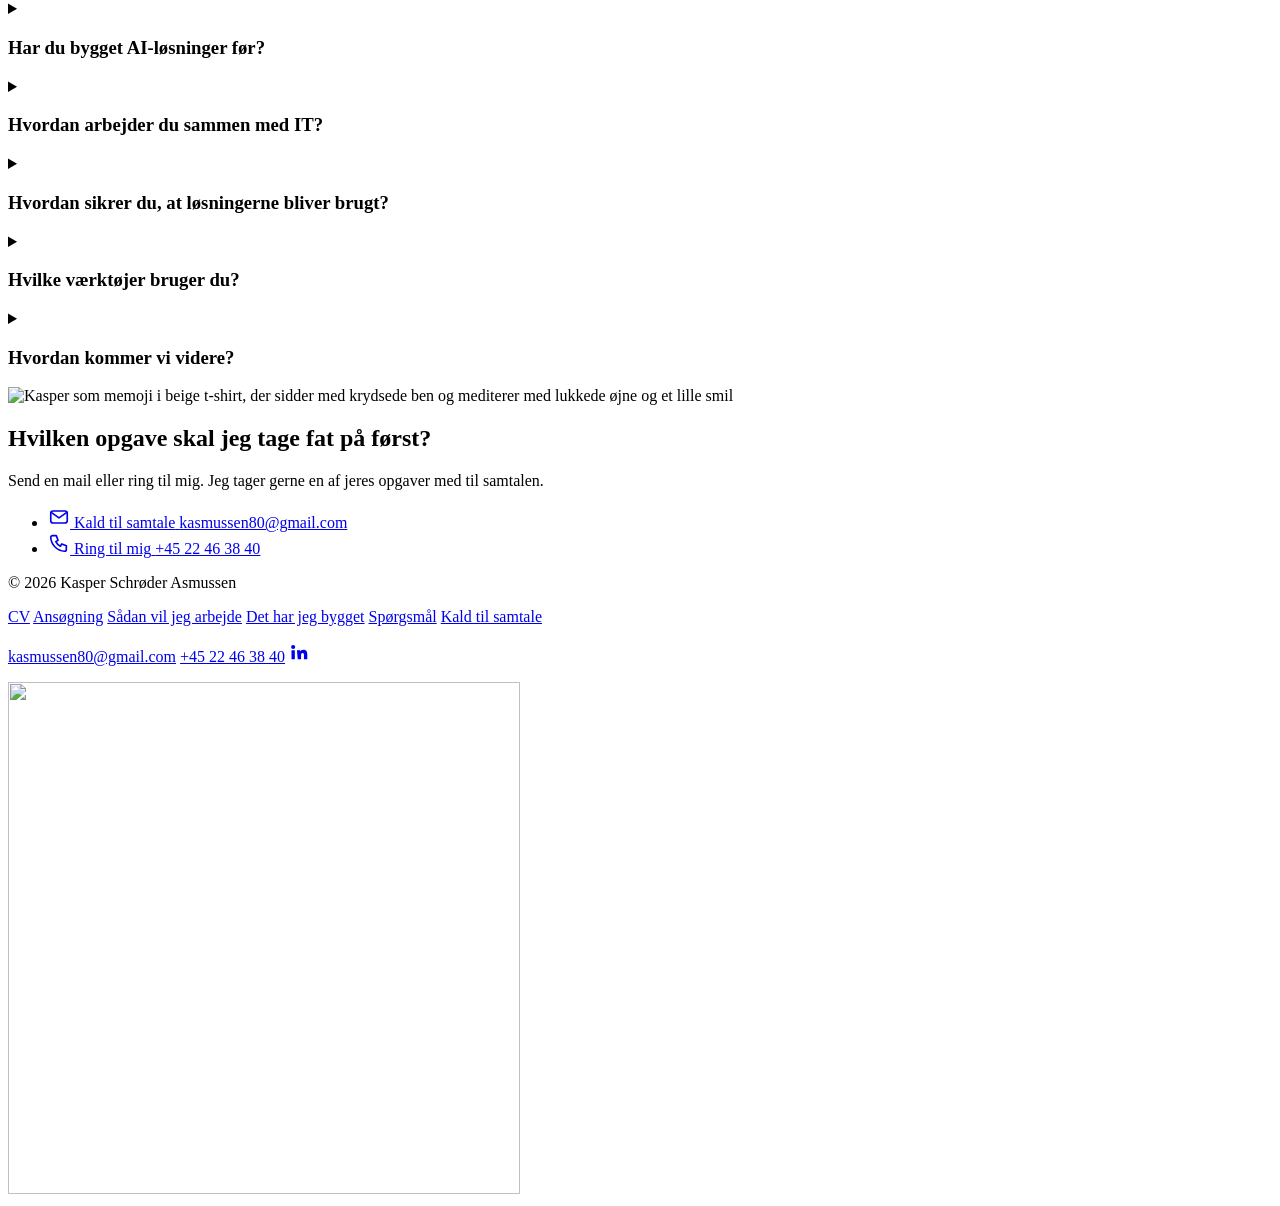
==== commit 7b899265: "Engelsk udgave med sprogvælger, og Kald til samtale i stedet for booking Co-Authored-By: Claude Opus" ====
--- a/site/index.html
+++ b/site/index.html
@@ -4,7 +4,7 @@
   <meta charset="utf-8">
   <meta name="viewport" content="width=device-width, initial-scale=1">
   <title>Kasper til Maki: AI &amp; Automation Specialist</title>
-  <meta name="description" content="Kasper Schrøder Asmussen søger stillingen som AI &amp; Automation Specialist hos Maki. Se de AI-agenter, han vil bygge til produktinformation, lokalisering, emballage, trend tracking og masterdata.">
+  <meta name="description" content="Kasper Schrøder Asmussen søger stillingen som AI &amp; Automation Specialist hos Maki. Se de AI-agenter, Kasper vil bygge til produktinformation, lokalisering, emballage, trend tracking og masterdata.">
   <!-- Siden er en personlig ansøgning til Maki, så den skal ikke findes på Google -->
   <meta name="robots" content="noindex, nofollow">
   <meta name="theme-color" content="#FFFFFF" media="(prefers-color-scheme: light)">
@@ -42,11 +42,15 @@
       <img class="logo" src="/assets/maki-logo.svg" alt="" width="188" height="70">
     </a>
     <div class="top-actions">
+      <nav class="lang-toggle" aria-label="Sprog">
+        <a href="/" hreflang="da" lang="da" aria-label="Dansk" aria-current="page">DA</a>
+        <a href="/en/" hreflang="en" lang="en" aria-label="English">EN</a>
+      </nav>
       <button class="theme-toggle" type="button" data-theme-toggle hidden aria-label="Skift tema">
         <span class="t-opt t-sun"><svg viewBox="0 0 24 24" width="16" height="16" fill="none" stroke="currentColor" stroke-width="2" stroke-linecap="round" aria-hidden="true"><circle cx="12" cy="12" r="4"/><path d="M12 2.5v2M12 19.5v2M2.5 12h2M19.5 12h2M5.3 5.3l1.4 1.4M17.3 17.3l1.4 1.4M5.3 18.7l1.4-1.4M17.3 6.7l1.4-1.4"/></svg></span>
         <span class="t-opt t-moon"><svg viewBox="0 0 24 24" width="16" height="16" fill="none" stroke="currentColor" stroke-width="2" stroke-linecap="round" stroke-linejoin="round" aria-hidden="true"><path d="M20 14.5A8 8 0 0 1 9.5 4a8 8 0 1 0 10.5 10.5z"/></svg></span>
       </button>
-      <a class="btn btn-small" href="#kontakt">Book en snak</a>
+      <a class="btn btn-small" href="mailto:kasmussen80@gmail.com?subject=Samtale%20om%20stillingen%20som%20AI%20%26%20Automation%20Specialist">Kald til samtale</a>
     </div>
   </header>
 
@@ -197,7 +201,7 @@
             <span class="pcard-icon" aria-hidden="true"><svg viewBox="0 0 24 24" width="24" height="24" fill="none" stroke="currentColor" stroke-width="1.8" stroke-linecap="round" stroke-linejoin="round"><path d="M20 12a8 8 0 1 1-2.3-5.7"/><path d="M20 4v5h-5"/></svg></span>
             <h3 class="pcard-title"><span class="visually-hidden">Trin 4: </span>Følge op, til det virker</h3>
             <p class="pcard-text">Jeg træner kollegerne, skriver dokumentationen og følger op på, om løsningen bliver brugt. Når effekten kan måles, tager vi den næste opgave.</p>
-            <a class="pcard-btn" href="#kontakt"><svg viewBox="0 0 24 24" width="18" height="18" fill="none" stroke="currentColor" stroke-width="2" stroke-linecap="round" stroke-linejoin="round" aria-hidden="true"><path d="M5 12h14"/><path d="M13 6l6 6-6 6"/></svg>Book 30 minutter</a>
+            <a class="pcard-btn" href="mailto:kasmussen80@gmail.com?subject=Samtale%20om%20stillingen%20som%20AI%20%26%20Automation%20Specialist"><svg viewBox="0 0 24 24" width="18" height="18" fill="none" stroke="currentColor" stroke-width="2" stroke-linecap="round" stroke-linejoin="round" aria-hidden="true"><path d="M5 12h14"/><path d="M13 6l6 6-6 6"/></svg>Kald til samtale</a>
           </div>
           <div class="pcard-art"><img src="/assets/memoji/tekster.webp" alt="Kasper som memoji, der løber på et løbebånd og skriver på en bærbar computer" width="800" height="800" loading="lazy" decoding="async"></div>
         </li>
@@ -277,9 +281,9 @@
         <h2 id="faq-titel">Det, I nok vil spørge om</h2>
         <div class="faq-card">
           <img class="faq-avatar" src="/assets/favicon-512.png" alt="Kasper som memoji" width="512" height="512" loading="lazy" decoding="async">
-          <h3 class="faq-card-title">Book 30 minutter</h3>
-          <p class="faq-card-text">Tag spørgsmålet med til en snak, så viser jeg også gerne, hvad jeg har bygget.</p>
-          <a class="faq-card-btn" href="#kontakt">Book en snak</a>
+          <h3 class="faq-card-title">Kald mig til samtale</h3>
+          <p class="faq-card-text">Tag spørgsmålet med til en samtale, så viser jeg også gerne, hvad jeg har bygget.</p>
+          <a class="faq-card-btn" href="mailto:kasmussen80@gmail.com?subject=Samtale%20om%20stillingen%20som%20AI%20%26%20Automation%20Specialist">Kald til samtale</a>
         </div>
       </div>
       <div class="faq-list">
@@ -305,29 +309,22 @@
         </details>
         <details class="faq-item" name="faq">
           <summary><h3 class="faq-q">Hvordan kommer vi videre?</h3><span class="faq-icon" aria-hidden="true"></span></summary>
-          <div class="faq-a"><p>Ring eller skriv til mig, eller book 30 minutter direkte i min kalender. Tag gerne en konkret opgave fra jeres hverdag med, så viser jeg, hvordan jeg ville gribe den an.</p></div>
-        </details>
-      </div>
-    </section>
-
-    <!-- Kontakt: tre veje til en snak. Kalenderen er Kaspers egen bookingside hos Google. -->
+          <div class="faq-a"><p>Kald mig til samtale med en mail, eller ring til mig. Tag gerne en konkret opgave fra jeres hverdag med, så viser jeg, hvordan jeg ville gribe den an.</p></div>
+        </details>
+      </div>
+    </section>
+
+    <!-- Kontakt: kald til samtale på mail eller ring -->
     <section class="section contact" id="kontakt" aria-labelledby="kontakt-titel">
       <img class="memoji-contact" src="/assets/kasper-meditation.svg" alt="Kasper som memoji i beige t-shirt, der sidder med krydsede ben og mediterer med lukkede øjne og et lille smil" width="734" height="800" loading="lazy" decoding="async">
       <h2 class="center big" id="kontakt-titel">Hvilken opgave skal jeg tage fat på først?</h2>
-      <p class="center lede-small">Ring, skriv eller book 30 minutter i min kalender. Jeg tager gerne en af jeres opgaver med til samtalen.</p>
+      <p class="center lede-small">Send en mail eller ring til mig. Jeg tager gerne en af jeres opgaver med til samtalen.</p>
       <ul class="contact-list">
         <li>
-          <a class="contact-card" href="https://calendar.google.com/calendar/appointments/schedules/AcZssZ3MViM8rz10NnRz3-VbJuZ231pkGropG5vH6Q_wX3aKAZgnltTjzKpcPQnqLo_ya82ZmCmgYgiA" target="_blank" rel="noopener">
-            <span class="contact-icon" aria-hidden="true"><svg viewBox="0 0 24 24" width="22" height="22" fill="none" stroke="currentColor" stroke-width="1.8" stroke-linecap="round" stroke-linejoin="round"><rect x="3.5" y="5" width="17" height="15" rx="3"/><path d="M3.5 10h17M8 3v4M16 3v4"/></svg></span>
-            <span class="contact-title">Book 30 minutter</span>
-            <span class="contact-sub">Vælg en tid i min kalender</span>
-          </a>
-        </li>
-        <li>
-          <a class="contact-card" href="mailto:kasper@heyotto.dk?subject=AI%20%26%20Automation%20Specialist">
+          <a class="contact-card" href="mailto:kasmussen80@gmail.com?subject=Samtale%20om%20stillingen%20som%20AI%20%26%20Automation%20Specialist">
             <span class="contact-icon" aria-hidden="true"><svg viewBox="0 0 24 24" width="22" height="22" fill="none" stroke="currentColor" stroke-width="1.8" stroke-linecap="round" stroke-linejoin="round"><rect x="3" y="5.5" width="18" height="13" rx="2.5"/><path d="M3.5 7l8.5 6 8.5-6"/></svg></span>
-            <span class="contact-title">Skriv til mig</span>
-            <span class="contact-sub">kasper@heyotto.dk</span>
+            <span class="contact-title">Kald til samtale</span>
+            <span class="contact-sub">kasmussen80@gmail.com</span>
           </a>
         </li>
         <li>
@@ -351,10 +348,10 @@
         <a href="#samarbejde">Sådan vil jeg arbejde</a>
         <a href="#cases">Det har jeg bygget</a>
         <a href="#faq">Spørgsmål</a>
-        <a href="#kontakt">Book en snak</a>
+        <a href="mailto:kasmussen80@gmail.com?subject=Samtale%20om%20stillingen%20som%20AI%20%26%20Automation%20Specialist">Kald til samtale</a>
       </nav>
       <p class="footer-contact">
-        <a href="mailto:kasper@heyotto.dk">kasper@heyotto.dk</a>
+        <a href="mailto:kasmussen80@gmail.com">kasmussen80@gmail.com</a>
         <a href="tel:+4522463840">+45 22 46 38 40</a>
         <a class="footer-icon" href="https://www.linkedin.com/in/kasperasmussen/" target="_blank" rel="noopener" aria-label="LinkedIn"><svg viewBox="0 0 24 24" width="20" height="20" fill="currentColor" aria-hidden="true"><path d="M4.98 3.5a2.5 2.5 0 1 1 0 5 2.5 2.5 0 0 1 0-5zM3 9.75h4v11H3zM9.5 9.75h3.8v1.5h.06c.53-1 1.84-2.06 3.79-2.06 4.05 0 4.8 2.67 4.8 6.13v5.43h-4v-4.82c0-1.15-.02-2.63-1.6-2.63-1.6 0-1.85 1.25-1.85 2.55v4.9h-4z"/></svg></a>
       </p>
